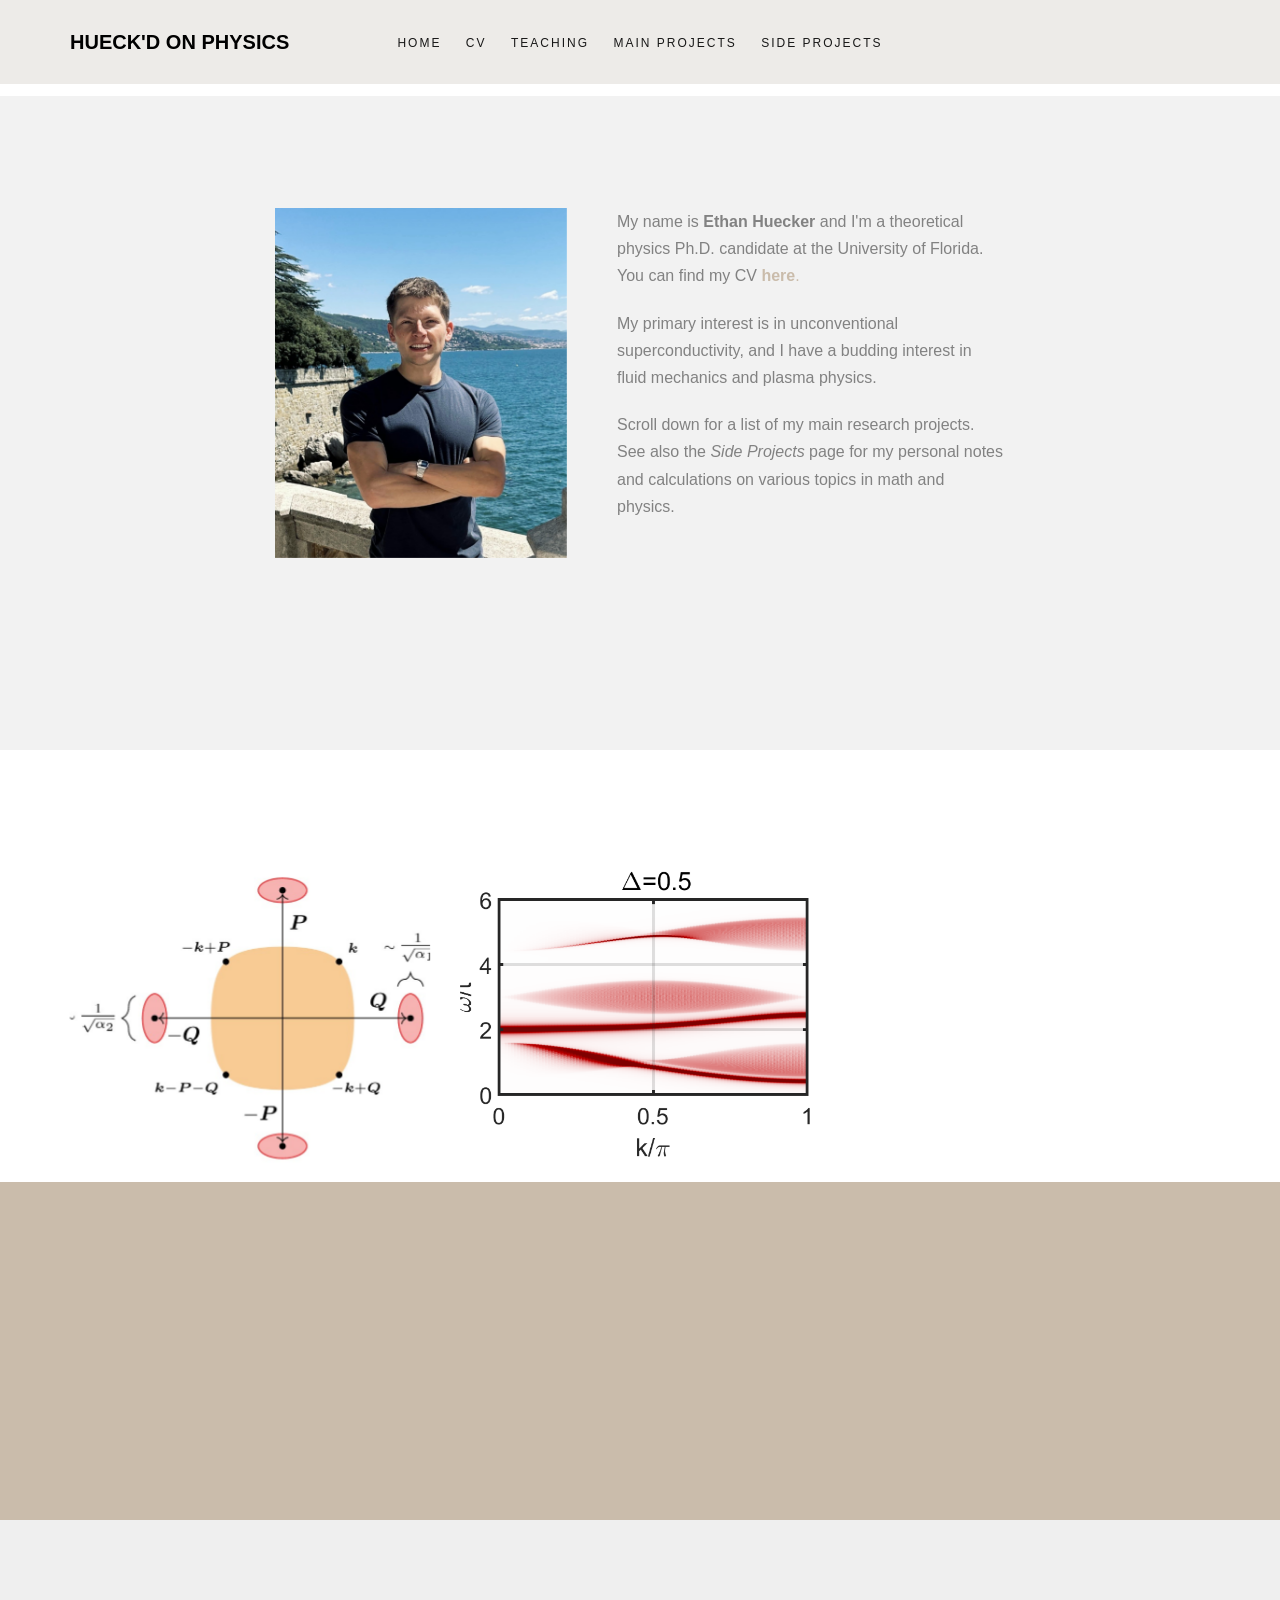
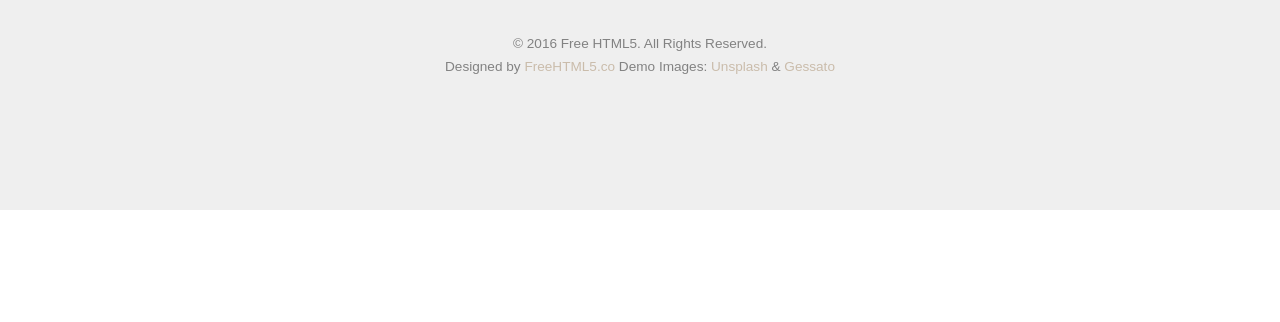
==== index.html @ cb15ee60 "Update index.html" ====
<!DOCTYPE HTML>
<html>
	<head>
	<meta charset="utf-8">
	<meta http-equiv="X-UA-Compatible" content="IE=edge">
	<title>Hueck'd On Physics</title>
	<meta name="viewport" content="width=device-width, initial-scale=1">
	<meta name="description" content="Free HTML5 Website Template by FreeHTML5.co" />
	<meta name="keywords" content="none" />
	<meta name="author" content="not" />

	<!-- 
	//////////////////////////////////////////////////////

	FREE HTML5 TEMPLATE 
	DESIGNED & DEVELOPED by FreeHTML5.co
		
	Website: 		http://freehtml5.co/
	Email: 			info@freehtml5.co
	Twitter: 		http://twitter.com/fh5co
	Facebook: 		https://www.facebook.com/fh5co

	//////////////////////////////////////////////////////
	 -->

  	<!-- Facebook and Twitter integration -->
	<meta property="og:title" content=""/>
	<meta property="og:image" content=""/>
	<meta property="og:url" content=""/>
	<meta property="og:site_name" content=""/>
	<meta property="og:description" content=""/>
	<meta name="twitter:title" content="" />
	<meta name="twitter:image" content="" />
	<meta name="twitter:url" content="" />
	<meta name="twitter:card" content="" />

	<!-- <link href="https://fonts.googleapis.com/css?family=Montserrat:400,700" rel="stylesheet"> -->
	
	<!-- Animate.css -->
	<link rel="stylesheet" href="css/animate.css">
	<!-- Icomoon Icon Fonts-->
	<link rel="stylesheet" href="css/icomoon.css">
	<!-- Bootstrap  -->
	<link rel="stylesheet" href="css/bootstrap.css">
	<!-- Theme style  -->
	<link rel="stylesheet" href="css/style.css">

	<!-- Modernizr JS -->
	<script src="js/modernizr-2.6.2.min.js"></script>
	<!-- FOR IE9 below -->
	<!--[if lt IE 9]>
	<script src="js/respond.min.js"></script>
	<![endif]-->

	</head>
	<body>
	<div class="fh5co-loader"></div>

	
	<div id="page">

	<nav class="fh5co-nav" role="navigation">
		<div class="container">
			<div class="fh5co-top-logo">
				<div id="fh5co-logo"><a href="index.html">Hueck'd On Physics</a></div>
			</div>
			<div class="fh5co-top-menu menu-1 text-center">

				<ul>
					<li><a href="index.html">Home</a></li>
					<li><a href="cv.html">CV</a></li>
					<li><a href="teaching.html">Teaching</a></li>
					<li class="has-dropdown">
						<a href="#">Main Projects</a>
						<ul class="dropdown">
							<li><a href="p2-vdwave4e.html">4e-SC from PDW</a></li>
							<li><a href="p1-spinfrac.html">Spin Fractionalization Kondo</a></li>
						</ul>
					</li>
					<li class="has-dropdown">
						<a href="#">Side Projects</a>
						<ul class="dropdown">
							<li><a href="physicsnotes.html">Physics</a></li>
							<li><a href="mathnotes.html">Math</a></li>
						</ul>
					</li>
				</ul>

			</div>
		</div>
	</nav>




	<div id="fh5co-author" class="fh5co-bg-section">
		<div class="container">
				<div class="col-md-8 col-md-offset-2">
					<div class="author">
						<div class="author-inner animate-box" style="background-image: url(images/image.jpg);">
						</div>
						<div class="desc animate-box">
							<!--<span></span> -->
							<!--<h3>Ethan Huecker</h3> -->
							<p>My name is <b>Ethan Huecker</b> and I'm a theoretical physics Ph.D. candidate at the University of Florida. You can find my CV <a href="cv.html"><b>here</b>.</a></p>
							<p>My primary interest is in unconventional superconductivity, and I have a budding interest in fluid mechanics and plasma physics. </p>
							<!--<p><a href="cv.html" class="btn btn-primary btn-outline">CV</a></p>-->
							<p>Scroll down for a list of my main research projects. See also the <i>Side Projects</i> page for my personal notes and calculations on various topics in math and physics.</p>

						</div>

					</div>
				</div>
		</div>
	</div>








	<div id="fh5co-work">
		<div class="container">


			<div class="row">
				<div class="col-md-4 text-center animate-box">
					<a class="work" href="p2-vdwave4e.html">
						<div class="work-grid" style="background-image:url(images/vkspace.jpg);">
							<div class="inner">
								<div class="desc">
								<h3>Vestigial d-wave charge-4e Superconductivity from Bidirectional Pair Density Waves</h3>
								<h6>Phys. Rev. B, 113, 045121 (2026)</h6>
							</div>
							</div>
						</div>
					</a>
				</div>


			<div class="row">
				<div class="col-md-4 text-center animate-box">
					<a class="work" href="p1-spinfrac.html">
						<div class="work-grid" style="background-image:url(images/del0.5.png);">
							<div class="inner">
								<div class="desc">
								<h3>Spin fractionalization in a Kondo‑lattice superconductor heterostructure</h3>
								<h6>Phys. Rev. B, 108, 195120 (2023)</h6>
							</div>
							</div>
						</div>
					</a>
				</div>


	


			</div>
		</div>
	</div>
	

	<div id="fh5co-started">
		<div class="container">
			<div class="row animate-box">
				<div class="col-md-8 col-md-offset-2 text-center fh5co-heading">
				<p><i>"This cave is not a natural formation. Someone built it, so it must lead somewhere."</i></p>
<p> Cortana, 2552</p>
				</div>
			</div>
		</div>
	</div>

	<footer id="fh5co-footer" role="contentinfo">
		<div class="container">
			<div class="row copyright">
				<div class="col-md-12 text-center">
					<p>
						<small class="block">&copy; 2016 Free HTML5. All Rights Reserved.</small> 
						<small class="block">Designed by <a href="http://freehtml5.co/" target="_blank">FreeHTML5.co</a> Demo Images: <a href="http://unsplash.co/" target="_blank">Unsplash</a> &amp; <a href="http://blog.gessato.com/" target="_blank">Gessato</a></small>
					</p>
					
					
				</div>
			</div>

		</div>
	</footer>
	</div>

	<div class="gototop js-top">
		<a href="#" class="js-gotop"><i class="icon-arrow-up"></i></a>
	</div>
	
	<!-- jQuery -->
	<script src="js/jquery.min.js"></script>
	<!-- jQuery Easing -->
	<script src="js/jquery.easing.1.3.js"></script>
	<!-- Bootstrap -->
	<script src="js/bootstrap.min.js"></script>
	<!-- Waypoints -->
	<script src="js/jquery.waypoints.min.js"></script>
	<!-- Main -->
	<script src="js/main.js"></script>

	</body>
</html>
---- css/icomoon.css ----
@font-face {
  font-family: 'icomoon';
  src:  url('../fonts/icomoon/icomoon.eot?6iuir');
  src:  url('../fonts/icomoon/icomoon.eot?6iuir#iefix') format('embedded-opentype'),
    url('../fonts/icomoon/icomoon.ttf?6iuir') format('truetype'),
    url('../fonts/icomoon/icomoon.woff?6iuir') format('woff'),
    url('../fonts/icomoon/icomoon.svg?6iuir#icomoon') format('svg');
  font-weight: normal;
  font-style: normal;
}

[class^="icon-"], [class*=" icon-"] {
  /* use !important to prevent issues with browser extensions that change fonts */
  font-family: 'icomoon' !important;
  speak: none;
  font-style: normal;
  font-weight: normal;
  font-variant: normal;
  text-transform: none;
  line-height: 1;

  /* Better Font Rendering =========== */
  -webkit-font-smoothing: antialiased;
  -moz-osx-font-smoothing: grayscale;
}

.icon-eye:before {
  content: "\e000";
}
.icon-paper-clip:before {
  content: "\e001";
}
.icon-mail:before {
  content: "\e002";
}
.icon-toggle:before {
  content: "\e003";
}
.icon-layout:before {
  content: "\e004";
}
.icon-link:before {
  content: "\e005";
}
.icon-bell:before {
  content: "\e006";
}
.icon-lock:before {
  content: "\e007";
}
.icon-unlock:before {
  content: "\e008";
}
.icon-ribbon:before {
  content: "\e009";
}
.icon-image:before {
  content: "\e010";
}
.icon-signal:before {
  content: "\e011";
}
.icon-target:before {
  content: "\e012";
}
.icon-clipboard:before {
  content: "\e013";
}
.icon-clock:before {
  content: "\e014";
}
.icon-watch:before {
  content: "\e015";
}
.icon-air-play:before {
  content: "\e016";
}
.icon-camera:before {
  content: "\e017";
}
.icon-video:before {
  content: "\e018";
}
.icon-disc:before {
  content: "\e019";
}
.icon-printer:before {
  content: "\e020";
}
.icon-monitor:before {
  content: "\e021";
}
.icon-server:before {
  content: "\e022";
}
.icon-cog:before {
  content: "\e023";
}
.icon-heart:before {
  content: "\e024";
}
.icon-paragraph:before {
  content: "\e025";
}
.icon-align-justify:before {
  content: "\e026";
}
.icon-align-left:before {
  content: "\e027";
}
.icon-align-center:before {
  content: "\e028";
}
.icon-align-right:before {
  content: "\e029";
}
.icon-book:before {
  content: "\e030";
}
.icon-layers:before {
  content: "\e031";
}
.icon-stack:before {
  content: "\e032";
}
.icon-stack-2:before {
  content: "\e033";
}
.icon-paper:before {
  content: "\e034";
}
.icon-paper-stack:before {
  content: "\e035";
}
.icon-search:before {
  content: "\e036";
}
.icon-zoom-in:before {
  content: "\e037";
}
.icon-zoom-out:before {
  content: "\e038";
}
.icon-reply:before {
  content: "\e039";
}
.icon-circle-plus:before {
  content: "\e040";
}
.icon-circle-minus:before {
  content: "\e041";
}
.icon-circle-check:before {
  content: "\e042";
}
.icon-circle-cross:before {
  content: "\e043";
}
.icon-square-plus:before {
  content: "\e044";
}
.icon-square-minus:before {
  content: "\e045";
}
.icon-square-check:before {
  content: "\e046";
}
.icon-square-cross:before {
  content: "\e047";
}
.icon-microphone:before {
  content: "\e048";
}
.icon-record:before {
  content: "\e049";
}
.icon-skip-back:before {
  content: "\e050";
}
.icon-rewind:before {
  content: "\e051";
}
.icon-play:before {
  content: "\e052";
}
.icon-pause:before {
  content: "\e053";
}
.icon-stop:before {
  content: "\e054";
}
.icon-fast-forward:before {
  content: "\e055";
}
.icon-skip-forward:before {
  content: "\e056";
}
.icon-shuffle:before {
  content: "\e057";
}
.icon-repeat:before {
  content: "\e058";
}
.icon-folder:before {
  content: "\e059";
}
.icon-umbrella:before {
  content: "\e060";
}
.icon-moon:before {
  content: "\e061";
}
.icon-thermometer:before {
  content: "\e062";
}
.icon-drop:before {
  content: "\e063";
}
.icon-sun:before {
  content: "\e064";
}
.icon-cloud:before {
  content: "\e065";
}
.icon-cloud-upload:before {
  content: "\e066";
}
.icon-cloud-download:before {
  content: "\e067";
}
.icon-upload:before {
  content: "\e068";
}
.icon-download:before {
  content: "\e069";
}
.icon-location:before {
  content: "\e070";
}
.icon-location-2:before {
  content: "\e071";
}
.icon-map:before {
  content: "\e072";
}
.icon-battery:before {
  content: "\e073";
}
.icon-head:before {
  content: "\e074";
}
.icon-briefcase:before {
  content: "\e075";
}
.icon-speech-bubble:before {
  content: "\e076";
}
.icon-anchor:before {
  content: "\e077";
}
.icon-globe:before {
  content: "\e078";
}
.icon-box:before {
  content: "\e079";
}
.icon-reload:before {
  content: "\e080";
}
.icon-share:before {
  content: "\e081";
}
.icon-marquee:before {
  content: "\e082";
}
.icon-marquee-plus:before {
  content: "\e083";
}
.icon-marquee-minus:before {
  content: "\e084";
}
.icon-tag:before {
  content: "\e085";
}
.icon-power:before {
  content: "\e086";
}
.icon-command:before {
  content: "\e087";
}
.icon-alt:before {
  content: "\e088";
}
.icon-esc:before {
  content: "\e089";
}
.icon-bar-graph:before {
  content: "\e090";
}
.icon-bar-graph-2:before {
  content: "\e091";
}
.icon-pie-graph:before {
  content: "\e092";
}
.icon-star:before {
  content: "\e093";
}
.icon-arrow-left:before {
  content: "\e094";
}
.icon-arrow-right:before {
  content: "\e095";
}
.icon-arrow-up:before {
  content: "\e096";
}
.icon-arrow-down:before {
  content: "\e097";
}
.icon-volume:before {
  content: "\e098";
}
.icon-mute:before {
  content: "\e099";
}
.icon-content-right:before {
  content: "\e100";
}
.icon-content-left:before {
  content: "\e101";
}
.icon-grid:before {
  content: "\e102";
}
.icon-grid-2:before {
  content: "\e103";
}
.icon-columns:before {
  content: "\e104";
}
.icon-loader:before {
  content: "\e105";
}
.icon-bag:before {
  content: "\e106";
}
.icon-ban:before {
  content: "\e107";
}
.icon-flag:before {
  content: "\e108";
}
.icon-trash:before {
  content: "\e109";
}
.icon-expand:before {
  content: "\e110";
}
.icon-contract:before {
  content: "\e111";
}
.icon-maximize:before {
  content: "\e112";
}
.icon-minimize:before {
  content: "\e113";
}
.icon-plus:before {
  content: "\e114";
}
.icon-minus:before {
  content: "\e115";
}
.icon-check:before {
  content: "\e116";
}
.icon-cross:before {
  content: "\e117";
}
.icon-move:before {
  content: "\e118";
}
.icon-delete:before {
  content: "\e119";
}
.icon-menu:before {
  content: "\e120";
}
.icon-archive:before {
  content: "\e121";
}
.icon-inbox:before {
  content: "\e122";
}
.icon-outbox:before {
  content: "\e123";
}
.icon-file:before {
  content: "\e124";
}
.icon-file-add:before {
  content: "\e125";
}
.icon-file-subtract:before {
  content: "\e126";
}
.icon-help:before {
  content: "\e127";
}
.icon-open:before {
  content: "\e128";
}
.icon-ellipsis:before {
  content: "\e129";
}
.icon-add-to-list:before {
  content: "\e900";
}
.icon-classic-computer:before {
  content: "\e901";
}
.icon-controller-fast-backward:before {
  content: "\e902";
}
.icon-creative-commons-attribution:before {
  content: "\e903";
}
.icon-creative-commons-noderivs:before {
  content: "\e904";
}
.icon-creative-commons-noncommercial-eu:before {
  content: "\e905";
}
.icon-creative-commons-noncommercial-us:before {
  content: "\e906";
}
.icon-creative-commons-public-domain:before {
  content: "\e907";
}
.icon-creative-commons-remix:before {
  content: "\e908";
}
.icon-creative-commons-share:before {
  content: "\e909";
}
.icon-creative-commons-sharealike:before {
  content: "\e90a";
}
.icon-creative-commons:before {
  content: "\e90b";
}
.icon-document-landscape:before {
  content: "\e90c";
}
.icon-remove-user:before {
  content: "\e90d";
}
.icon-warning:before {
  content: "\e90e";
}
.icon-arrow-bold-down:before {
  content: "\e90f";
}
.icon-arrow-bold-left:before {
  content: "\e910";
}
.icon-arrow-bold-right:before {
  content: "\e911";
}
.icon-arrow-bold-up:before {
  content: "\e912";
}
.icon-arrow-down2:before {
  content: "\e913";
}
.icon-arrow-left2:before {
  content: "\e914";
}
.icon-arrow-long-down:before {
  content: "\e915";
}
.icon-arrow-long-left:before {
  content: "\e916";
}
.icon-arrow-long-right:before {
  content: "\e917";
}
.icon-arrow-long-up:before {
  content: "\e918";
}
.icon-arrow-right2:before {
  content: "\e919";
}
.icon-arrow-up2:before {
  content: "\e91a";
}
.icon-arrow-with-circle-down:before {
  content: "\e91b";
}
.icon-arrow-with-circle-left:before {
  content: "\e91c";
}
.icon-arrow-with-circle-right:before {
  content: "\e91d";
}
.icon-arrow-with-circle-up:before {
  content: "\e91e";
}
.icon-bookmark:before {
  content: "\e91f";
}
.icon-bookmarks:before {
  content: "\e920";
}
.icon-chevron-down:before {
  content: "\e921";
}
.icon-chevron-left:before {
  content: "\e922";
}
.icon-chevron-right:before {
  content: "\e923";
}
.icon-chevron-small-down:before {
  content: "\e924";
}
.icon-chevron-small-left:before {
  content: "\e925";
}
.icon-chevron-small-right:before {
  content: "\e926";
}
.icon-chevron-small-up:before {
  content: "\e927";
}
.icon-chevron-thin-down:before {
  content: "\e928";
}
.icon-chevron-thin-left:before {
  content: "\e929";
}
.icon-chevron-thin-right:before {
  content: "\e92a";
}
.icon-chevron-thin-up:before {
  content: "\e92b";
}
.icon-chevron-up:before {
  content: "\e92c";
}
.icon-chevron-with-circle-down:before {
  content: "\e92d";
}
.icon-chevron-with-circle-left:before {
  content: "\e92e";
}
.icon-chevron-with-circle-right:before {
  content: "\e92f";
}
.icon-chevron-with-circle-up:before {
  content: "\e930";
}
.icon-cloud2:before {
  content: "\e931";
}
.icon-controller-fast-forward:before {
  content: "\e932";
}
.icon-controller-jump-to-start:before {
  content: "\e933";
}
.icon-controller-next:before {
  content: "\e934";
}
.icon-controller-paus:before {
  content: "\e935";
}
.icon-controller-play:before {
  content: "\e936";
}
.icon-controller-record:before {
  content: "\e937";
}
.icon-controller-stop:before {
  content: "\e938";
}
.icon-controller-volume:before {
  content: "\e939";
}
.icon-dot-single:before {
  content: "\e93a";
}
.icon-dots-three-horizontal:before {
  content: "\e93b";
}
.icon-dots-three-vertical:before {
  content: "\e93c";
}
.icon-dots-two-horizontal:before {
  content: "\e93d";
}
.icon-dots-two-vertical:before {
  content: "\e93e";
}
.icon-download2:before {
  content: "\e93f";
}
.icon-emoji-flirt:before {
  content: "\e940";
}
.icon-flow-branch:before {
  content: "\e941";
}
.icon-flow-cascade:before {
  content: "\e942";
}
.icon-flow-line:before {
  content: "\e943";
}
.icon-flow-parallel:before {
  content: "\e944";
}
.icon-flow-tree:before {
  content: "\e945";
}
.icon-install:before {
  content: "\e946";
}
.icon-layers2:before {
  content: "\e947";
}
.icon-open-book:before {
  content: "\e948";
}
.icon-resize-100:before {
  content: "\e949";
}
.icon-resize-full-screen:before {
  content: "\e94a";
}
.icon-save:before {
  content: "\e94b";
}
.icon-select-arrows:before {
  content: "\e94c";
}
.icon-sound-mute:before {
  content: "\e94d";
}
.icon-sound:before {
  content: "\e94e";
}
.icon-trash2:before {
  content: "\e94f";
}
.icon-triangle-down:before {
  content: "\e950";
}
.icon-triangle-left:before {
  content: "\e951";
}
.icon-triangle-right:before {
  content: "\e952";
}
.icon-triangle-up:before {
  content: "\e953";
}
.icon-uninstall:before {
  content: "\e954";
}
.icon-upload-to-cloud:before {
  content: "\e955";
}
.icon-upload2:before {
  content: "\e956";
}
.icon-add-user:before {
  content: "\e957";
}
.icon-address:before {
  content: "\e958";
}
.icon-adjust:before {
  content: "\e959";
}
.icon-air:before {
  content: "\e95a";
}
.icon-aircraft-landing:before {
  content: "\e95b";
}
.icon-aircraft-take-off:before {
  content: "\e95c";
}
.icon-aircraft:before {
  content: "\e95d";
}
.icon-align-bottom:before {
  content: "\e95e";
}
.icon-align-horizontal-middle:before {
  content: "\e95f";
}
.icon-align-left2:before {
  content: "\e960";
}
.icon-align-right2:before {
  content: "\e961";
}
.icon-align-top:before {
  content: "\e962";
}
.icon-align-vertical-middle:before {
  content: "\e963";
}
.icon-archive2:before {
  content: "\e964";
}
.icon-area-graph:before {
  content: "\e965";
}
.icon-attachment:before {
  content: "\e966";
}
.icon-awareness-ribbon:before {
  content: "\e967";
}
.icon-back-in-time:before {
  content: "\e968";
}
.icon-back:before {
  content: "\e969";
}
.icon-bar-graph2:before {
  content: "\e96a";
}
.icon-battery2:before {
  content: "\e96b";
}
.icon-beamed-note:before {
  content: "\e96c";
}
.icon-bell2:before {
  content: "\e96d";
}
.icon-blackboard:before {
  content: "\e96e";
}
.icon-block:before {
  content: "\e96f";
}
.icon-book2:before {
  content: "\e970";
}
.icon-bowl:before {
  content: "\e971";
}
.icon-box2:before {
  content: "\e972";
}
.icon-briefcase2:before {
  content: "\e973";
}
.icon-browser:before {
  content: "\e974";
}
.icon-brush:before {
  content: "\e975";
}
.icon-bucket:before {
  content: "\e976";
}
.icon-cake:before {
  content: "\e977";
}
.icon-calculator:before {
  content: "\e978";
}
.icon-calendar:before {
  content: "\e979";
}
.icon-camera2:before {
  content: "\e97a";
}
.icon-ccw:before {
  content: "\e97b";
}
.icon-chat:before {
  content: "\e97c";
}
.icon-check2:before {
  content: "\e97d";
}
.icon-circle-with-cross:before {
  content: "\e97e";
}
.icon-circle-with-minus:before {
  content: "\e97f";
}
.icon-circle-with-plus:before {
  content: "\e980";
}
.icon-circle:before {
  content: "\e981";
}
.icon-circular-graph:before {
  content: "\e982";
}
.icon-clapperboard:before {
  content: "\e983";
}
.icon-clipboard2:before {
  content: "\e984";
}
.icon-clock2:before {
  content: "\e985";
}
.icon-code:before {
  content: "\e986";
}
.icon-cog2:before {
  content: "\e987";
}
.icon-colours:before {
  content: "\e988";
}
.icon-compass:before {
  content: "\e989";
}
.icon-copy:before {
  content: "\e98a";
}
.icon-credit-card:before {
  content: "\e98b";
}
.icon-credit:before {
  content: "\e98c";
}
.icon-cross2:before {
  content: "\e98d";
}
.icon-cup:before {
  content: "\e98e";
}
.icon-cw:before {
  content: "\e98f";
}
.icon-cycle:before {
  content: "\e990";
}
.icon-database:before {
  content: "\e991";
}
.icon-dial-pad:before {
  content: "\e992";
}
.icon-direction:before {
  content: "\e993";
}
.icon-document:before {
  content: "\e994";
}
.icon-documents:before {
  content: "\e995";
}
.icon-drink:before {
  content: "\e996";
}
.icon-drive:before {
  content: "\e997";
}
.icon-drop2:before {
  content: "\e998";
}
.icon-edit:before {
  content: "\e999";
}
.icon-email:before {
  content: "\e99a";
}
.icon-emoji-happy:before {
  content: "\e99b";
}
.icon-emoji-neutral:before {
  content: "\e99c";
}
.icon-emoji-sad:before {
  content: "\e99d";
}
.icon-erase:before {
  content: "\e99e";
}
.icon-eraser:before {
  content: "\e99f";
}
.icon-export:before {
  content: "\e9a0";
}
.icon-eye2:before {
  content: "\e9a1";
}
.icon-feather:before {
  content: "\e9a2";
}
.icon-flag2:before {
  content: "\e9a3";
}
.icon-flash:before {
  content: "\e9a4";
}
.icon-flashlight:before {
  content: "\e9a5";
}
.icon-flat-brush:before {
  content: "\e9a6";
}
.icon-folder-images:before {
  content: "\e9a7";
}
.icon-folder-music:before {
  content: "\e9a8";
}
.icon-folder-video:before {
  content: "\e9a9";
}
.icon-folder2:before {
  content: "\e9aa";
}
.icon-forward:before {
  content: "\e9ab";
}
.icon-funnel:before {
  content: "\e9ac";
}
.icon-game-controller:before {
  content: "\e9ad";
}
.icon-gauge:before {
  content: "\e9ae";
}
.icon-globe2:before {
  content: "\e9af";
}
.icon-graduation-cap:before {
  content: "\e9b0";
}
.icon-grid2:before {
  content: "\e9b1";
}
.icon-hair-cross:before {
  content: "\e9b2";
}
.icon-hand:before {
  content: "\e9b3";
}
.icon-heart-outlined:before {
  content: "\e9b4";
}
.icon-heart2:before {
  content: "\e9b5";
}
.icon-help-with-circle:before {
  content: "\e9b6";
}
.icon-help2:before {
  content: "\e9b7";
}
.icon-home:before {
  content: "\e9b8";
}
.icon-hour-glass:before {
  content: "\e9b9";
}
.icon-image-inverted:before {
  content: "\e9ba";
}
.icon-image2:before {
  content: "\e9bb";
}
.icon-images:before {
  content: "\e9bc";
}
.icon-inbox2:before {
  content: "\e9bd";
}
.icon-infinity:before {
  content: "\e9be";
}
.icon-info-with-circle:before {
  content: "\e9bf";
}
.icon-info:before {
  content: "\e9c0";
}
.icon-key:before {
  content: "\e9c1";
}
.icon-keyboard:before {
  content: "\e9c2";
}
.icon-lab-flask:before {
  content: "\e9c3";
}
.icon-landline:before {
  content: "\e9c4";
}
.icon-language:before {
  content: "\e9c5";
}
.icon-laptop:before {
  content: "\e9c6";
}
.icon-leaf:before {
  content: "\e9c7";
}
.icon-level-down:before {
  content: "\e9c8";
}
.icon-level-up:before {
  content: "\e9c9";
}
.icon-lifebuoy:before {
  content: "\e9ca";
}
.icon-light-bulb:before {
  content: "\e9cb";
}
.icon-light-down:before {
  content: "\e9cc";
}
.icon-light-up:before {
  content: "\e9cd";
}
.icon-line-graph:before {
  content: "\e9ce";
}
.icon-link2:before {
  content: "\e9cf";
}
.icon-list:before {
  content: "\e9d0";
}
.icon-location-pin:before {
  content: "\e9d1";
}
.icon-location2:before {
  content: "\e9d2";
}
.icon-lock-open:before {
  content: "\e9d3";
}
.icon-lock2:before {
  content: "\e9d4";
}
.icon-log-out:before {
  content: "\e9d5";
}
.icon-login:before {
  content: "\e9d6";
}
.icon-loop:before {
  content: "\e9d7";
}
.icon-magnet:before {
  content: "\e9d8";
}
.icon-magnifying-glass:before {
  content: "\e9d9";
}
.icon-mail2:before {
  content: "\e9da";
}
.icon-man:before {
  content: "\e9db";
}
.icon-map2:before {
  content: "\e9dc";
}
.icon-mask:before {
  content: "\e9dd";
}
.icon-medal:before {
  content: "\e9de";
}
.icon-megaphone:before {
  content: "\e9df";
}
.icon-menu2:before {
  content: "\e9e0";
}
.icon-message:before {
  content: "\e9e1";
}
.icon-mic:before {
  content: "\e9e2";
}
.icon-minus2:before {
  content: "\e9e3";
}
.icon-mobile:before {
  content: "\e9e4";
}
.icon-modern-mic:before {
  content: "\e9e5";
}
.icon-moon2:before {
  content: "\e9e6";
}
.icon-mouse:before {
  content: "\e9e7";
}
.icon-music:before {
  content: "\e9e8";
}
.icon-network:before {
  content: "\e9e9";
}
.icon-new-message:before {
  content: "\e9ea";
}
.icon-new:before {
  content: "\e9eb";
}
.icon-news:before {
  content: "\e9ec";
}
.icon-note:before {
  content: "\e9ed";
}
.icon-notification:before {
  content: "\e9ee";
}
.icon-old-mobile:before {
  content: "\e9ef";
}
.icon-old-phone:before {
  content: "\e9f0";
}
.icon-palette:before {
  content: "\e9f1";
}
.icon-paper-plane:before {
  content: "\e9f2";
}
.icon-pencil:before {
  content: "\e9f3";
}
.icon-phone:before {
  content: "\e9f4";
}
.icon-pie-chart:before {
  content: "\e9f5";
}
.icon-pin:before {
  content: "\e9f6";
}
.icon-plus2:before {
  content: "\e9f7";
}
.icon-popup:before {
  content: "\e9f8";
}
.icon-power-plug:before {
  content: "\e9f9";
}
.icon-price-ribbon:before {
  content: "\e9fa";
}
.icon-price-tag:before {
  content: "\e9fb";
}
.icon-print:before {
  content: "\e9fc";
}
.icon-progress-empty:before {
  content: "\e9fd";
}
.icon-progress-full:before {
  content: "\e9fe";
}
.icon-progress-one:before {
  content: "\e9ff";
}
.icon-progress-two:before {
  content: "\ea00";
}
.icon-publish:before {
  content: "\ea01";
}
.icon-quote:before {
  content: "\ea02";
}
.icon-radio:before {
  content: "\ea03";
}
.icon-reply-all:before {
  content: "\ea04";
}
.icon-reply2:before {
  content: "\ea05";
}
.icon-retweet:before {
  content: "\ea06";
}
.icon-rocket:before {
  content: "\ea07";
}
.icon-round-brush:before {
  content: "\ea08";
}
.icon-rss:before {
  content: "\ea09";
}
.icon-ruler:before {
  content: "\ea0a";
}
.icon-scissors:before {
  content: "\ea0b";
}
.icon-share-alternitive:before {
  content: "\ea0c";
}
.icon-share2:before {
  content: "\ea0d";
}
.icon-shareable:before {
  content: "\ea0e";
}
.icon-shield:before {
  content: "\ea0f";
}
.icon-shop:before {
  content: "\ea10";
}
.icon-shopping-bag:before {
  content: "\ea11";
}
.icon-shopping-basket:before {
  content: "\ea12";
}
.icon-shopping-cart:before {
  content: "\ea13";
}
.icon-shuffle2:before {
  content: "\ea14";
}
.icon-signal2:before {
  content: "\ea15";
}
.icon-sound-mix:before {
  content: "\ea16";
}
.icon-sports-club:before {
  content: "\ea17";
}
.icon-spreadsheet:before {
  content: "\ea18";
}
.icon-squared-cross:before {
  content: "\ea19";
}
.icon-squared-minus:before {
  content: "\ea1a";
}
.icon-squared-plus:before {
  content: "\ea1b";
}
.icon-star-outlined:before {
  content: "\ea1c";
}
.icon-star2:before {
  content: "\ea1d";
}
.icon-stopwatch:before {
  content: "\ea1e";
}
.icon-suitcase:before {
  content: "\ea1f";
}
.icon-swap:before {
  content: "\ea20";
}
.icon-sweden:before {
  content: "\ea21";
}
.icon-switch:before {
  content: "\ea22";
}
.icon-tablet:before {
  content: "\ea23";
}
.icon-tag2:before {
  content: "\ea24";
}
.icon-text-document-inverted:before {
  content: "\ea25";
}
.icon-text-document:before {
  content: "\ea26";
}
.icon-text:before {
  content: "\ea27";
}
.icon-thermometer2:before {
  content: "\ea28";
}
.icon-thumbs-down:before {
  content: "\ea29";
}
.icon-thumbs-up:before {
  content: "\ea2a";
}
.icon-thunder-cloud:before {
  content: "\ea2b";
}
.icon-ticket:before {
  content: "\ea2c";
}
.icon-time-slot:before {
  content: "\ea2d";
}
.icon-tools:before {
  content: "\ea2e";
}
.icon-traffic-cone:before {
  content: "\ea2f";
}
.icon-tree:before {
  content: "\ea30";
}
.icon-trophy:before {
  content: "\ea31";
}
.icon-tv:before {
  content: "\ea32";
}
.icon-typing:before {
  content: "\ea33";
}
.icon-unread:before {
  content: "\ea34";
}
.icon-untag:before {
  content: "\ea35";
}
.icon-user:before {
  content: "\ea36";
}
.icon-users:before {
  content: "\ea37";
}
.icon-v-card:before {
  content: "\ea38";
}
.icon-video2:before {
  content: "\ea39";
}
.icon-vinyl:before {
  content: "\ea3a";
}
.icon-voicemail:before {
  content: "\ea3b";
}
.icon-wallet:before {
  content: "\ea3c";
}
.icon-water:before {
  content: "\ea3d";
}
.icon-px-with-circle:before {
  content: "\ea3e";
}
.icon-px:before {
  content: "\ea3f";
}
.icon-basecamp:before {
  content: "\ea40";
}
.icon-behance:before {
  content: "\ea41";
}
.icon-creative-cloud:before {
  content: "\ea42";
}
.icon-dropbox:before {
  content: "\ea43";
}
.icon-evernote:before {
  content: "\ea44";
}
.icon-flattr:before {
  content: "\ea45";
}
.icon-foursquare:before {
  content: "\ea46";
}
.icon-google-drive:before {
  content: "\ea47";
}
.icon-google-hangouts:before {
  content: "\ea48";
}
.icon-grooveshark:before {
  content: "\ea49";
}
.icon-icloud:before {
  content: "\ea4a";
}
.icon-mixi:before {
  content: "\ea4b";
}
.icon-onedrive:before {
  content: "\ea4c";
}
.icon-paypal:before {
  content: "\ea4d";
}
.icon-picasa:before {
  content: "\ea4e";
}
.icon-qq:before {
  content: "\ea4f";
}
.icon-rdio-with-circle:before {
  content: "\ea50";
}
.icon-renren:before {
  content: "\ea51";
}
.icon-scribd:before {
  content: "\ea52";
}
.icon-sina-weibo:before {
  content: "\ea53";
}
.icon-skype-with-circle:before {
  content: "\ea54";
}
.icon-skype:before {
  content: "\ea55";
}
.icon-slideshare:before {
  content: "\ea56";
}
.icon-smashing:before {
  content: "\ea57";
}
.icon-soundcloud:before {
  content: "\ea58";
}
.icon-spotify-with-circle:before {
  content: "\ea59";
}
.icon-spotify:before {
  content: "\ea5a";
}
.icon-swarm:before {
  content: "\ea5b";
}
.icon-vine-with-circle:before {
  content: "\ea5c";
}
.icon-vine:before {
  content: "\ea5d";
}
.icon-vk-alternitive:before {
  content: "\ea5e";
}
.icon-vk-with-circle:before {
  content: "\ea5f";
}
.icon-vk:before {
  content: "\ea60";
}
.icon-xing-with-circle:before {
  content: "\ea61";
}
.icon-xing:before {
  content: "\ea62";
}
.icon-yelp:before {
  content: "\ea63";
}
.icon-dribbble-with-circle:before {
  content: "\ea64";
}
.icon-dribbble:before {
  content: "\ea65";
}
.icon-facebook-with-circle:before {
  content: "\ea66";
}
.icon-facebook:before {
  content: "\ea67";
}
.icon-flickr-with-circle:before {
  content: "\ea68";
}
.icon-flickr:before {
  content: "\ea69";
}
.icon-github-with-circle:before {
  content: "\ea6a";
}
.icon-github:before {
  content: "\ea6b";
}
.icon-google-with-circle:before {
  content: "\ea6c";
}
.icon-google:before {
  content: "\ea6d";
}
.icon-instagram-with-circle:before {
  content: "\ea6e";
}
.icon-instagram:before {
  content: "\ea6f";
}
.icon-lastfm-with-circle:before {
  content: "\ea70";
}
.icon-lastfm:before {
  content: "\ea71";
}
.icon-linkedin-with-circle:before {
  content: "\ea72";
}
.icon-linkedin:before {
  content: "\ea73";
}
.icon-pinterest-with-circle:before {
  content: "\ea74";
}
.icon-pinterest:before {
  content: "\ea75";
}
.icon-rdio:before {
  content: "\ea76";
}
.icon-stumbleupon-with-circle:before {
  content: "\ea77";
}
.icon-stumbleupon:before {
  content: "\ea78";
}
.icon-tumblr-with-circle:before {
  content: "\ea79";
}
.icon-tumblr:before {
  content: "\ea7a";
}
.icon-twitter-with-circle:before {
  content: "\ea7b";
}
.icon-twitter:before {
  content: "\ea7c";
}
.icon-vimeo-with-circle:before {
  content: "\ea7d";
}
.icon-vimeo:before {
  content: "\ea7e";
}
.icon-youtube-with-circle:before {
  content: "\ea7f";
}
.icon-youtube:before {
  content: "\ea80";
}
---- css/style.css ----
@font-face {
  font-family: 'icomoon';
  src: url("../fonts/icomoon/icomoon.eot?srf3rx");
  src: url("../fonts/icomoon/icomoon.eot?srf3rx#iefix") format("embedded-opentype"), url("../fonts/icomoon/icomoon.ttf?srf3rx") format("truetype"), url("../fonts/icomoon/icomoon.woff?srf3rx") format("woff"), url("../fonts/icomoon/icomoon.svg?srf3rx#icomoon") format("svg");
  font-weight: normal;
  font-style: normal;
}
/* =======================================================
*
* 	Template Style 
*
* ======================================================= */
body {
  font-family: "Montserrat", Arial, sans-serif;
  font-weight: 300;
  font-size: 16px;
  line-height: 1.7;
  color: #828282;
  background: #fff;
}

#page {
  position: relative;
  overflow-x: hidden;
  width: 100%;
  height: 100%;
  padding-top: 6em !important;
  -webkit-transition: 0.5s;
  -o-transition: 0.5s;
  transition: 0.5s;
}
.offcanvas #page {
  overflow: hidden;
  position: absolute;
}
.offcanvas #page:after {
  -webkit-transition: 2s;
  -o-transition: 2s;
  transition: 2s;
  position: absolute;
  top: 0;
  right: 0;
  bottom: 0;
  left: 0;
  z-index: 101;
  background: rgba(0, 0, 0, 0.7);
  content: "";
}

a {
  color: #cabcab;
  -webkit-transition: 0.5s;
  -o-transition: 0.5s;
  transition: 0.5s;
}
a:hover, a:active, a:focus {
  color: #cabcab;
  outline: none;
  text-decoration: none;
}

p {
  margin-bottom: 20px;
}

h1, h2, h3, h4, h5, h6, figure {
  color: #000;
  font-family: "Montserrat", Arial, sans-serif;
  font-weight: 400;
  margin: 0 0 20px 0;
}

::-webkit-selection {
  color: #fff;
  background: #cabcab;
}

::-moz-selection {
  color: #fff;
  background: #cabcab;
}

::selection {
  color: #fff;
  background: #cabcab;
}

.fh5co-nav {
  position: fixed;
  top: 0;
  left: 0;
  right: 0;
  padding: 25px 0;
  z-index: 1;
  background: #edebe8;
}
@media screen and (max-width: 768px) {
  .fh5co-nav {
    padding: 20px 0;
  }
}
.fh5co-nav .fh5co-top-logo,
.fh5co-nav .fh5co-top-menu,
.fh5co-nav .fh5co-top-social {
  float: left;
}
.fh5co-nav .fh5co-top-logo {
  width: 20%;
}
.fh5co-nav .fh5co-top-menu {
  width: 60%;
}
.fh5co-nav .fh5co-top-social {
  width: 20%;
}
.fh5co-nav #fh5co-logo {
  font-size: 20px;
  margin: 0;
  padding: 0;
  text-transform: uppercase;
  font-weight: bold;
  font-family: "Montserrat", Arial, sans-serif;
}
.fh5co-nav .fh5co-social {
  margin: 3px 0 0 0;
  padding: 0;
}
.fh5co-nav .fh5co-social li {
  padding: 0;
  margin: 0;
}
.fh5co-nav .fh5co-social li a {
  font-size: 20px;
  color: rgba(0, 0, 0, 0.4);
}
.fh5co-nav a {
  padding: 5px 0;
  color: #000;
}
@media screen and (max-width: 768px) {
  .fh5co-nav .menu-1, .fh5co-nav .menu-2 {
    display: none;
  }
}
.fh5co-nav .menu-2 li.search {
  float: left;
  width: 83%;
  -webkit-transition: 0.3s;
  -o-transition: 0.3s;
  transition: 0.3s;
  padding: 0;
  margin: -5px 0 0 0;
}
.fh5co-nav .menu-2 li input[type=text] {
  padding: 6px 10px;
  width: 40%;
  border: none;
  float: right;
  font-size: 13px;
  margin-top: 4px;
  background: transparent;
  -webkit-transition: 0.3s;
  -o-transition: 0.3s;
  transition: 0.3s;
}
.fh5co-nav .menu-2 li input[type=text]:focus {
  width: 100%;
  outline: none;
  border-bottom: 1px solid rgba(0, 0, 0, 0.1);
}
.fh5co-nav .menu-2 li button {
  margin-top: 4px;
  padding: 5px;
  background: transparent;
  border: none;
}
.fh5co-nav .menu-2 li button i {
  color: rgba(0, 0, 0, 0.5);
}
.fh5co-nav .menu-2 li button:hover, .fh5co-nav .menu-2 li button:focus {
  background: transparent !important;
}
.fh5co-nav .menu-2 li button:hover i, .fh5co-nav .menu-2 li button:focus i {
  color: black;
}
.fh5co-nav ul {
  padding: 0;
  margin: 3px 0 0 0;
}
.fh5co-nav ul li {
  padding: 0;
  margin: 0;
  list-style: none;
  display: inline-block;
  font-family: "Montserrat", Arial, sans-serif;
}
.fh5co-nav ul li a {
  text-transform: uppercase;
  letter-spacing: 2px;
  font-size: 12px;
  padding: 30px 10px;
  color: rgba(0, 0, 0, 0.9);
  -webkit-transition: 0.5s;
  -o-transition: 0.5s;
  transition: 0.5s;
}
.fh5co-nav ul li a:hover, .fh5co-nav ul li a:focus, .fh5co-nav ul li a:active {
  color: black;
}
.fh5co-nav ul li.has-dropdown {
  position: relative;
}
.fh5co-nav ul li.has-dropdown .dropdown {
  width: 150px;
  -webkit-box-shadow: 0px 5px 10px -2px rgba(0, 0, 0, 0.55);
  -moz-box-shadow: 0px 5px 10px -2px rgba(0, 0, 0, 0.55);
  box-shadow: 0px 5px 10px -2px rgba(0, 0, 0, 0.55);
  z-index: 1002;
  visibility: hidden;
  opacity: 0;
  position: absolute;
  top: 40px;
  left: 0;
  text-align: left;
  background: #000;
  padding: 20px;
  -webkit-border-radius: 4px;
  -moz-border-radius: 4px;
  -ms-border-radius: 4px;
  border-radius: 4px;
  -webkit-transition: 0s;
  -o-transition: 0s;
  transition: 0s;
}
.fh5co-nav ul li.has-dropdown .dropdown:before {
  bottom: 100%;
  left: 40px;
  border: solid transparent;
  content: " ";
  height: 0;
  width: 0;
  position: absolute;
  pointer-events: none;
  border-bottom-color: #000;
  border-width: 8px;
  margin-left: -8px;
}
.fh5co-nav ul li.has-dropdown .dropdown li {
  display: block;
  margin-bottom: 7px;
}
.fh5co-nav ul li.has-dropdown .dropdown li:last-child {
  margin-bottom: 0;
}
.fh5co-nav ul li.has-dropdown .dropdown li a {
  padding: 2px 0;
  display: block;
  color: #999999;
  line-height: 1.2;
  text-transform: none;
  letter-spacing: 0px;
  font-size: 15px;
}
.fh5co-nav ul li.has-dropdown .dropdown li a:hover {
  color: #fff;
}
.fh5co-nav ul li.has-dropdown:hover a, .fh5co-nav ul li.has-dropdown:focus a {
  color: #000;
}
.fh5co-nav ul li.active > a {
  color: #cabcab !important;
}
.fh5co-nav ul li .form-group {
  border: 1px solid red;
  width: 100%;
}

.about-content {
  margin-bottom: 7em;
}
.about-content img {
  border: 1px solid rgba(0, 0, 0, 0.05);
  padding: 10px;
}
.about-content .desc {
  margin-bottom: 3em;
}

.fh5co-staff {
  text-align: center;
  margin-bottom: 30px;
}
.fh5co-staff img {
  width: 170px;
  margin-bottom: 20px;
  -webkit-border-radius: 50%;
  -moz-border-radius: 50%;
  -ms-border-radius: 50%;
  border-radius: 50%;
}
.fh5co-staff h3 {
  font-size: 24px;
  margin-bottom: 5px;
}
.fh5co-staff p {
  margin-bottom: 30px;
}
.fh5co-staff .role {
  color: #bfbfbf;
  margin-bottom: 30px;
  font-weight: normal;
  display: block;
}

.fh5co-social-icons {
  margin: 0;
  padding: 0;
}
.fh5co-social-icons li {
  margin: 0;
  padding: 0;
  list-style: none;
  display: -moz-inline-stack;
  display: inline-block;
  zoom: 1;
  *display: inline;
}
.fh5co-social-icons li a {
  display: -moz-inline-stack;
  display: inline-block;
  zoom: 1;
  *display: inline;
  color: #cabcab;
  padding-left: 10px;
  padding-right: 10px;
}
.fh5co-social-icons li a i {
  font-size: 20px;
}

.fh5co-contact-info ul {
  padding: 0;
  margin: 0;
}
.fh5co-contact-info ul li {
  padding: 0 0 0 40px;
  margin: 0 0 30px 0;
  list-style: none;
  position: relative;
}
.fh5co-contact-info ul li:before {
  color: #cabcab;
  position: absolute;
  left: 0;
  top: .05em;
  font-family: 'icomoon';
  speak: none;
  font-style: normal;
  font-weight: normal;
  font-variant: normal;
  text-transform: none;
  line-height: 1;
  /* Better Font Rendering =========== */
  -webkit-font-smoothing: antialiased;
  -moz-osx-font-smoothing: grayscale;
}
.fh5co-contact-info ul li.address:before {
  font-size: 30px;
  content: "\e9d1";
}
.fh5co-contact-info ul li.phone:before {
  font-size: 23px;
  content: "\e9f4";
}
.fh5co-contact-info ul li.email:before {
  font-size: 23px;
  content: "\e9da";
}
.fh5co-contact-info ul li.url:before {
  font-size: 23px;
  content: "\e9af";
}

.fh5co-bg-section {
  background: rgba(0, 0, 0, 0.05);
}

#fh5co-started,
#fh5co-author,
#fh5co-work,
#fh5co-about,
#fh5co-contact,
#fh5co-footer {
  padding: 7em 0;
  clear: both;
}
@media screen and (max-width: 768px) {
  #fh5co-started,
  #fh5co-author,
  #fh5co-work,
  #fh5co-about,
  #fh5co-contact,
  #fh5co-footer {
    padding: 3em 0;
  }
}

.feature-center {
  float: left;
  width: 100%;
  margin-bottom: 40px;
}
.feature-center .desc {
  padding-left: 180px;
}
.feature-center .icon {
  width: 90px;
  height: 90px;
  background: #cabcab;
  display: table;
  text-align: center;
  margin-bottom: 30px;
  -webkit-border-radius: 50%;
  -moz-border-radius: 50%;
  -ms-border-radius: 50%;
  border-radius: 50%;
}
.feature-center .icon i {
  display: table-cell;
  vertical-align: middle;
  height: 90px;
  font-size: 40px;
  line-height: 40px;
  color: #fff;
}
.feature-center p, .feature-center h3 {
  margin-bottom: 30px;
}
.feature-center h3 {
  text-transform: uppercase;
  font-size: 15px;
  letter-spacing: 1px;
  font-weight: 600;
}
@media screen and (max-width: 768px) {
  .feature-center {
    margin-bottom: 50px;
    text-align: center;
  }
  .feature-center .icon {
    margin: 0 auto 30px auto;
  }
}

.work {
  margin-bottom: 40px;
}
.work .work-grid {
  background-size: cover;
  background-position: center center;
  background-repeat: no-repeat;
  position: relative;
  height: 300px;
  margin-bottom: 20px;
  -webkit-transition: 0.3s;
  -o-transition: 0.3s;
  transition: 0.3s;
}
.work .work-grid .inner {
  display: table;
  height: 300px;
  width: 100.1%;
  opacity: 0;
  background: rgba(237, 235, 232, 0.9);
  -webkit-transition: 0.3s;
  -o-transition: 0.3s;
  transition: 0.3s;
}
@media screen and (max-width: 768px) {
  .work .work-grid .inner {
    opacity: 1;
    background: rgba(237, 235, 232, 0.7);
  }
}
.work .work-grid .inner .desc {
  display: table-cell;
  vertical-align: middle;
  padding: 40px;
}
.work .work-grid .inner .desc h3 {
  font-size: 14px;
  letter-spacing: 1px;
  text-transform: uppercase;
  margin-bottom: 5px;
  font-weight: bold;
  line-height: 24px;
}
.work .work-grid .inner .desc h3 a {
  color: #000;
}
.work .work-grid .inner .desc .cat {
  font-size: 11px;
  letter-spacing: 2px;
  text-transform: uppercase;
}
@media screen and (max-width: 768px) {
  .work .work-grid .inner .desc .cat {
    color: #333333;
  }
}
.work:hover .inner, .work:focus .inner {
  opacity: 1;
}
.work:hover .desc h3 a, .work:focus .desc h3 a {
  color: #cabcab;
}

.top-line {
  padding-bottom: 7em;
}
.top-line .fh5co-heading {
  margin-bottom: 0 !important;
}

.categories {
  padding: 0;
  margin: 0;
}
.categories li {
  font-family: "Montserrat", Arial, sans-serif;
  list-style: none;
  margin-bottom: 5px;
}
.categories li.cat {
  color: #000;
  font-size: 20px;
  margin-bottom: 10px;
}
.categories li a:hover {
  color: #000;
}

.intro h2 {
  font-size: 49px;
  line-height: 55px;
  letter-spacing: 1px;
}
@media screen and (max-width: 768px) {
  .intro h2 {
    font-size: 30px;
    line-height: 45px;
  }
}
.intro h2 .fh5co-highlight {
  display: block;
  font-size: 16px;
}
.intro h2 .fh5co-highlight i {
  position: relative;
  top: 1px;
}

.fh5co-heading {
  margin-bottom: 5em;
}
.fh5co-heading.fh5co-heading-sm {
  margin-bottom: 2em;
}
.fh5co-heading h2 {
  font-size: 28px;
  margin-bottom: 20px;
  line-height: 1.5;
  font-weight: bold;
  text-transform: uppercase;
  letter-spacing: 1px;
  color: #000;
}
.fh5co-heading h3 {
  font-size: 18px;
}
.fh5co-heading p {
  font-size: 18px;
  line-height: 1.5;
  color: #828282;
}
.fh5co-heading span {
  display: block;
  margin-bottom: 10px;
  text-transform: uppercase;
  font-size: 12px;
  letter-spacing: 2px;
  font-family: "Montserrat", Arial, sans-serif;
}

.title {
  margin-bottom: 40px;
}
@media screen and (max-width: 768px) {
  .title {
    text-align: center;
  }
}

.author {
  width: 100%;
  float: left;
  margin-bottom: 5em;
}
.author .author-inner {
  background-size: cover;
  background-position: top center;
  background-repeat: no-repeat;
  position: relative;
  width: 40%;
  height: 350px;
  float: left;
}
@media screen and (max-width: 480px) {
  .author .author-inner {
    width: 100%;
    margin-bottom: 40px;
  }
}
.author .desc {
  width: 60%;
  float: left;
  padding-left: 50px;
}
@media screen and (max-width: 480px) {
  .author .desc {
    width: 100%;
    padding-left: 0;
  }
}
.author .desc span {
  font-size: 13px;
  text-transform: uppercase;
  display: block;
  margin-bottom: 20px;
  letter-spacing: 1px;
}
.author .desc .fh5co-social-icons li a {
  color: #cabcab;
  padding-left: 0;
  padding-right: 10px;
}

.skills h3 {
  font-size: 16px;
}
.skills .progress {
  border: none !important;
  box-shadow: none;
  -webkit-border-radius: 50px;
  -moz-border-radius: 50px;
  -ms-border-radius: 50px;
  border-radius: 50px;
}
.skills .progress-bar {
  box-shadow: none;
  -webkit-border-radius: 50px;
  -moz-border-radius: 50px;
  -ms-border-radius: 50px;
  border-radius: 50px;
  background: #cabcab !important;
}

#fh5co-started {
  background: #cabcab;
}
#fh5co-started .fh5co-heading {
  margin-bottom: 20px !important;
}
#fh5co-started .fh5co-heading h2 {
  color: #fff;
  color: #685641;
  margin-bottom: 20px !important;
}
#fh5co-started .fh5co-heading p {
  color: #685641;
}
#fh5co-started .btn {
  margin-top: 20px;
  border: 3px solid #8c7961;
  color: #8c7961;
  font-size: 20px;
  font-weight: 400;
  padding: 20px 0;
  padding-left: 70px;
  padding-right: 70px;
}
#fh5co-started .btn:hover {
  background: #8c7961 !important;
  border: 3px solid #8c7961 !important;
  color: #fff;
}

#fh5co-footer {
  background: #efefef;
}
#fh5co-footer .fh5co-footer-links {
  padding: 0;
  margin: 0;
}
#fh5co-footer .fh5co-footer-links li {
  padding: 0;
  margin: 0;
  list-style: none;
}
#fh5co-footer .fh5co-footer-links li a {
  color: #000;
  text-decoration: none;
}
#fh5co-footer .fh5co-footer-links li a:hover {
  text-decoration: underline;
}
#fh5co-footer .fh5co-widget {
  margin-bottom: 30px;
}
@media screen and (max-width: 768px) {
  #fh5co-footer .fh5co-widget {
    text-align: left;
  }
}
#fh5co-footer .fh5co-widget h3 {
  margin-bottom: 15px;
  font-weight: bold;
  font-size: 15px;
  letter-spacing: 2px;
  text-transform: uppercase;
}
#fh5co-footer .copyright .block {
  display: block;
}

#fh5co-offcanvas {
  position: absolute;
  z-index: 1901;
  width: 270px;
  background: black;
  top: 0;
  right: 0;
  top: 0;
  bottom: 0;
  padding: 45px 40px 40px 40px;
  overflow-y: auto;
  display: none;
  -moz-transform: translateX(270px);
  -webkit-transform: translateX(270px);
  -ms-transform: translateX(270px);
  -o-transform: translateX(270px);
  transform: translateX(270px);
  -webkit-transition: 0.5s;
  -o-transition: 0.5s;
  transition: 0.5s;
}
@media screen and (max-width: 768px) {
  #fh5co-offcanvas {
    display: block;
  }
}
.offcanvas #fh5co-offcanvas {
  -moz-transform: translateX(0px);
  -webkit-transform: translateX(0px);
  -ms-transform: translateX(0px);
  -o-transform: translateX(0px);
  transform: translateX(0px);
}
#fh5co-offcanvas a {
  color: rgba(255, 255, 255, 0.5);
}
#fh5co-offcanvas a:hover {
  color: rgba(255, 255, 255, 0.8);
}
#fh5co-offcanvas .fh5co-social {
  margin-top: 20px;
}
#fh5co-offcanvas .fh5co-social li {
  display: inline !important;
  margin-right: 10px;
}
#fh5co-offcanvas ul {
  padding: 0;
  margin: 0;
}
#fh5co-offcanvas ul li {
  padding: 0;
  margin: 0;
  list-style: none;
}
#fh5co-offcanvas ul li.search {
  float: left;
  width: 100%;
  -webkit-transition: 0.3s;
  -o-transition: 0.3s;
  transition: 0.3s;
  padding: 0;
  margin: 5px 0 0 0;
}
#fh5co-offcanvas ul li input[type=text] {
  padding: 6px 10px;
  width: 100%;
  border: 1px solid rgba(255, 255, 255, 0.1);
  float: right;
  font-size: 13px;
  margin-top: 4px;
  background: transparent;
  -webkit-transition: 0.3s;
  -o-transition: 0.3s;
  transition: 0.3s;
}
#fh5co-offcanvas ul li input[type=text]:focus {
  width: 100%;
  outline: none;
}
#fh5co-offcanvas ul li button {
  margin-top: 4px;
  padding: 6px;
  background: rgba(255, 255, 255, 0.1);
  border: 1px solid rgba(255, 255, 255, 0.1);
  margin-left: 1px;
}
#fh5co-offcanvas ul li button i {
  color: rgba(255, 255, 255, 0.5);
}
#fh5co-offcanvas ul li button:hover, #fh5co-offcanvas ul li button:focus {
  background: transparent !important;
}
#fh5co-offcanvas ul li button:hover i, #fh5co-offcanvas ul li button:focus i {
  color: white;
}
#fh5co-offcanvas ul li.shopping-cart {
  float: left;
}
#fh5co-offcanvas ul li a.cart {
  display: block;
  margin-top: 30px;
  color: rgba(255, 255, 255, 0.5);
}
#fh5co-offcanvas ul li a.cart span {
  position: relative;
}
#fh5co-offcanvas ul li a.cart span small {
  position: absolute;
  top: -20px;
  right: -15px;
  padding: 10px 6px;
  line-height: 0;
  font-size: 11px;
  background: #cabcab;
  color: white;
  -webkit-border-radius: 50%;
  -moz-border-radius: 50%;
  -ms-border-radius: 50%;
  border-radius: 50%;
}
#fh5co-offcanvas ul li > ul {
  padding-left: 20px;
  display: none;
}
#fh5co-offcanvas ul li.offcanvas-has-dropdown > a {
  display: block;
  position: relative;
}
#fh5co-offcanvas ul li.offcanvas-has-dropdown > a:after {
  position: absolute;
  right: 0px;
  font-family: 'icomoon';
  speak: none;
  font-style: normal;
  font-weight: normal;
  font-variant: normal;
  text-transform: none;
  line-height: 1;
  /* Better Font Rendering =========== */
  -webkit-font-smoothing: antialiased;
  -moz-osx-font-smoothing: grayscale;
  content: "\e921";
  font-size: 20px;
  color: rgba(255, 255, 255, 0.2);
  -webkit-transition: 0.5s;
  -o-transition: 0.5s;
  transition: 0.5s;
}
#fh5co-offcanvas ul li.offcanvas-has-dropdown.active a:after {
  -webkit-transform: rotate(-180deg);
  -moz-transform: rotate(-180deg);
  -ms-transform: rotate(-180deg);
  -o-transform: rotate(-180deg);
  transform: rotate(-180deg);
}

.uppercase {
  font-size: 14px;
  color: #000;
  margin-bottom: 10px;
  font-weight: 700;
  text-transform: uppercase;
}

.gototop {
  position: fixed;
  bottom: 20px;
  right: 20px;
  z-index: 999;
  opacity: 0;
  visibility: hidden;
  -webkit-transition: 0.5s;
  -o-transition: 0.5s;
  transition: 0.5s;
}
.gototop.active {
  opacity: 1;
  visibility: visible;
}
.gototop a {
  width: 50px;
  height: 50px;
  display: table;
  background: rgba(0, 0, 0, 0.5);
  color: #fff;
  text-align: center;
  -webkit-border-radius: 4px;
  -moz-border-radius: 4px;
  -ms-border-radius: 4px;
  border-radius: 4px;
}
.gototop a i {
  height: 50px;
  display: table-cell;
  vertical-align: middle;
}
.gototop a:hover, .gototop a:active, .gototop a:focus {
  text-decoration: none;
  outline: none;
}

.fh5co-nav-toggle {
  width: 25px;
  height: 25px;
  cursor: pointer;
  text-decoration: none;
  position: fixed !important;
}
.fh5co-nav-toggle.active i::before, .fh5co-nav-toggle.active i::after {
  background: #444;
}
.fh5co-nav-toggle:hover, .fh5co-nav-toggle:focus, .fh5co-nav-toggle:active {
  outline: none;
  border-bottom: none !important;
}
.fh5co-nav-toggle i {
  position: relative;
  display: inline-block;
  width: 25px;
  height: 2px;
  color: #252525;
  font: bold 14px/.4 Helvetica;
  text-transform: uppercase;
  text-indent: -55px;
  background: #252525;
  transition: all .2s ease-out;
}
.fh5co-nav-toggle i::before, .fh5co-nav-toggle i::after {
  content: '';
  width: 25px;
  height: 2px;
  background: #252525;
  position: absolute;
  left: 0;
  transition: all .2s ease-out;
}
.fh5co-nav-toggle.fh5co-nav-white > i {
  color: #fff;
  background: #000;
}
.fh5co-nav-toggle.fh5co-nav-white > i::before, .fh5co-nav-toggle.fh5co-nav-white > i::after {
  background: #000;
}

.fh5co-nav-toggle i::before {
  top: -7px;
}

.fh5co-nav-toggle i::after {
  bottom: -7px;
}

.fh5co-nav-toggle:hover i::before {
  top: -10px;
}

.fh5co-nav-toggle:hover i::after {
  bottom: -10px;
}

.fh5co-nav-toggle.active i {
  background: transparent;
}

.fh5co-nav-toggle.active i::before {
  background: #fff;
  top: 0;
  -webkit-transform: rotateZ(45deg);
  -moz-transform: rotateZ(45deg);
  -ms-transform: rotateZ(45deg);
  -o-transform: rotateZ(45deg);
  transform: rotateZ(45deg);
}

.fh5co-nav-toggle.active i::after {
  background: #fff;
  bottom: 0;
  -webkit-transform: rotateZ(-45deg);
  -moz-transform: rotateZ(-45deg);
  -ms-transform: rotateZ(-45deg);
  -o-transform: rotateZ(-45deg);
  transform: rotateZ(-45deg);
}

.fh5co-nav-toggle {
  position: absolute;
  right: 0px;
  top: 10px;
  z-index: 21;
  padding: 6px 0 0 0;
  display: block;
  margin: 0 auto;
  display: none;
  height: 44px;
  width: 44px;
  z-index: 2001;
  border-bottom: none !important;
}
@media screen and (max-width: 768px) {
  .fh5co-nav-toggle {
    display: block;
  }
}

.btn {
  margin-right: 4px;
  margin-bottom: 4px;
  font-family: "Montserrat", Arial, sans-serif;
  font-size: 16px;
  font-weight: 400;
  -webkit-border-radius: 2px;
  -moz-border-radius: 2px;
  -ms-border-radius: 2px;
  border-radius: 2px;
  -webkit-transition: 0.5s;
  -o-transition: 0.5s;
  transition: 0.5s;
  padding: 8px 20px;
}
.btn.btn-md {
  padding: 8px 20px !important;
}
.btn.btn-lg {
  padding: 18px 36px !important;
}
.btn:hover, .btn:active, .btn:focus {
  box-shadow: none !important;
  outline: none !important;
}

.btn-primary {
  background: #cabcab;
  color: #fff;
  border: 2px solid #cabcab;
}
.btn-primary:hover, .btn-primary:focus, .btn-primary:active {
  background: #d4c8bb !important;
  border-color: #d4c8bb !important;
}
.btn-primary.btn-outline {
  background: transparent;
  color: #cabcab;
  border: 2px solid #cabcab;
}
.btn-primary.btn-outline:hover, .btn-primary.btn-outline:focus, .btn-primary.btn-outline:active {
  background: #cabcab;
  color: #fff;
}

.btn-success {
  background: #5cb85c;
  color: #fff;
  border: 2px solid #5cb85c;
}
.btn-success:hover, .btn-success:focus, .btn-success:active {
  background: #4cae4c !important;
  border-color: #4cae4c !important;
}
.btn-success.btn-outline {
  background: transparent;
  color: #5cb85c;
  border: 2px solid #5cb85c;
}
.btn-success.btn-outline:hover, .btn-success.btn-outline:focus, .btn-success.btn-outline:active {
  background: #5cb85c;
  color: #fff;
}

.btn-info {
  background: #5bc0de;
  color: #fff;
  border: 2px solid #5bc0de;
}
.btn-info:hover, .btn-info:focus, .btn-info:active {
  background: #46b8da !important;
  border-color: #46b8da !important;
}
.btn-info.btn-outline {
  background: transparent;
  color: #5bc0de;
  border: 2px solid #5bc0de;
}
.btn-info.btn-outline:hover, .btn-info.btn-outline:focus, .btn-info.btn-outline:active {
  background: #5bc0de;
  color: #fff;
}

.btn-warning {
  background: #f0ad4e;
  color: #fff;
  border: 2px solid #f0ad4e;
}
.btn-warning:hover, .btn-warning:focus, .btn-warning:active {
  background: #eea236 !important;
  border-color: #eea236 !important;
}
.btn-warning.btn-outline {
  background: transparent;
  color: #f0ad4e;
  border: 2px solid #f0ad4e;
}
.btn-warning.btn-outline:hover, .btn-warning.btn-outline:focus, .btn-warning.btn-outline:active {
  background: #f0ad4e;
  color: #fff;
}

.btn-danger {
  background: #d9534f;
  color: #fff;
  border: 2px solid #d9534f;
}
.btn-danger:hover, .btn-danger:focus, .btn-danger:active {
  background: #d43f3a !important;
  border-color: #d43f3a !important;
}
.btn-danger.btn-outline {
  background: transparent;
  color: #d9534f;
  border: 2px solid #d9534f;
}
.btn-danger.btn-outline:hover, .btn-danger.btn-outline:focus, .btn-danger.btn-outline:active {
  background: #d9534f;
  color: #fff;
}

.btn-outline {
  background: none;
  border: 2px solid gray;
  font-size: 16px;
  -webkit-transition: 0.3s;
  -o-transition: 0.3s;
  transition: 0.3s;
}
.btn-outline:hover, .btn-outline:focus, .btn-outline:active {
  box-shadow: none;
}

.btn.with-arrow {
  position: relative;
  -webkit-transition: 0.3s;
  -o-transition: 0.3s;
  transition: 0.3s;
}
.btn.with-arrow i {
  visibility: hidden;
  opacity: 0;
  position: absolute;
  right: 0px;
  top: 50%;
  margin-top: -8px;
  -webkit-transition: 0.2s;
  -o-transition: 0.2s;
  transition: 0.2s;
}
.btn.with-arrow:hover {
  padding-right: 50px;
}
.btn.with-arrow:hover i {
  color: #fff;
  right: 18px;
  visibility: visible;
  opacity: 1;
}

.form-control {
  box-shadow: none;
  background: transparent;
  border: 2px solid rgba(0, 0, 0, 0.1);
  height: 54px;
  font-size: 18px;
  font-weight: 300;
}
.form-control:active, .form-control:focus {
  outline: none;
  box-shadow: none;
  border-color: #cabcab;
}

.row-pt-md {
  padding-top: 4em !important;
}

.row-pb-md {
  padding-bottom: 4em !important;
}

.row-pb-sm {
  padding-bottom: 2em !important;
}

.fh5co-loader {
  position: fixed;
  left: 0px;
  top: 0px;
  width: 100%;
  height: 100%;
  z-index: 9999;
  background: url(../images/loader.gif) center no-repeat #fff;
}

.js .animate-box {
  opacity: 0;
}

.testimony {
  margin: 5em 0;
}
@media screen and (max-width: 768px) {
  .testimony {
    margin: 3em 0;
  }
}

blockquote {
  padding-left: 0;
  border-left: none;
}
blockquote p {
  font-family: "Georgia", Times;
  font-style: italic;
  font-size: 20px;
  line-height: 1.5;
  color: #666666;
}
blockquote .person {
  font-family: "Montserrat", Arial, sans-serif;
  font-size: 14px;
  color: #b3b3b3;
}
blockquote .person cite {
  font-style: normal;
  color: #000;
}

.portfolio-navigation i {
  font-size: 20px;
  position: relative;
  top: 3px;
}

.role {
  margin-top: 2.5em;
  margin-bottom: 2.5em;
}
.role h3 {
  text-transform: uppercase;
  font-size: 12px;
  letter-spacing: 2px;
  margin-bottom: 20px;
}
.role ul {
  padding: 0;
  margin: 0;
}
.role ul li {
  font-size: 14px;
  list-style: none;
  padding: 0;
  margin: 0 0 5px 0;
}

/*# sourceMappingURL=style.css.map */
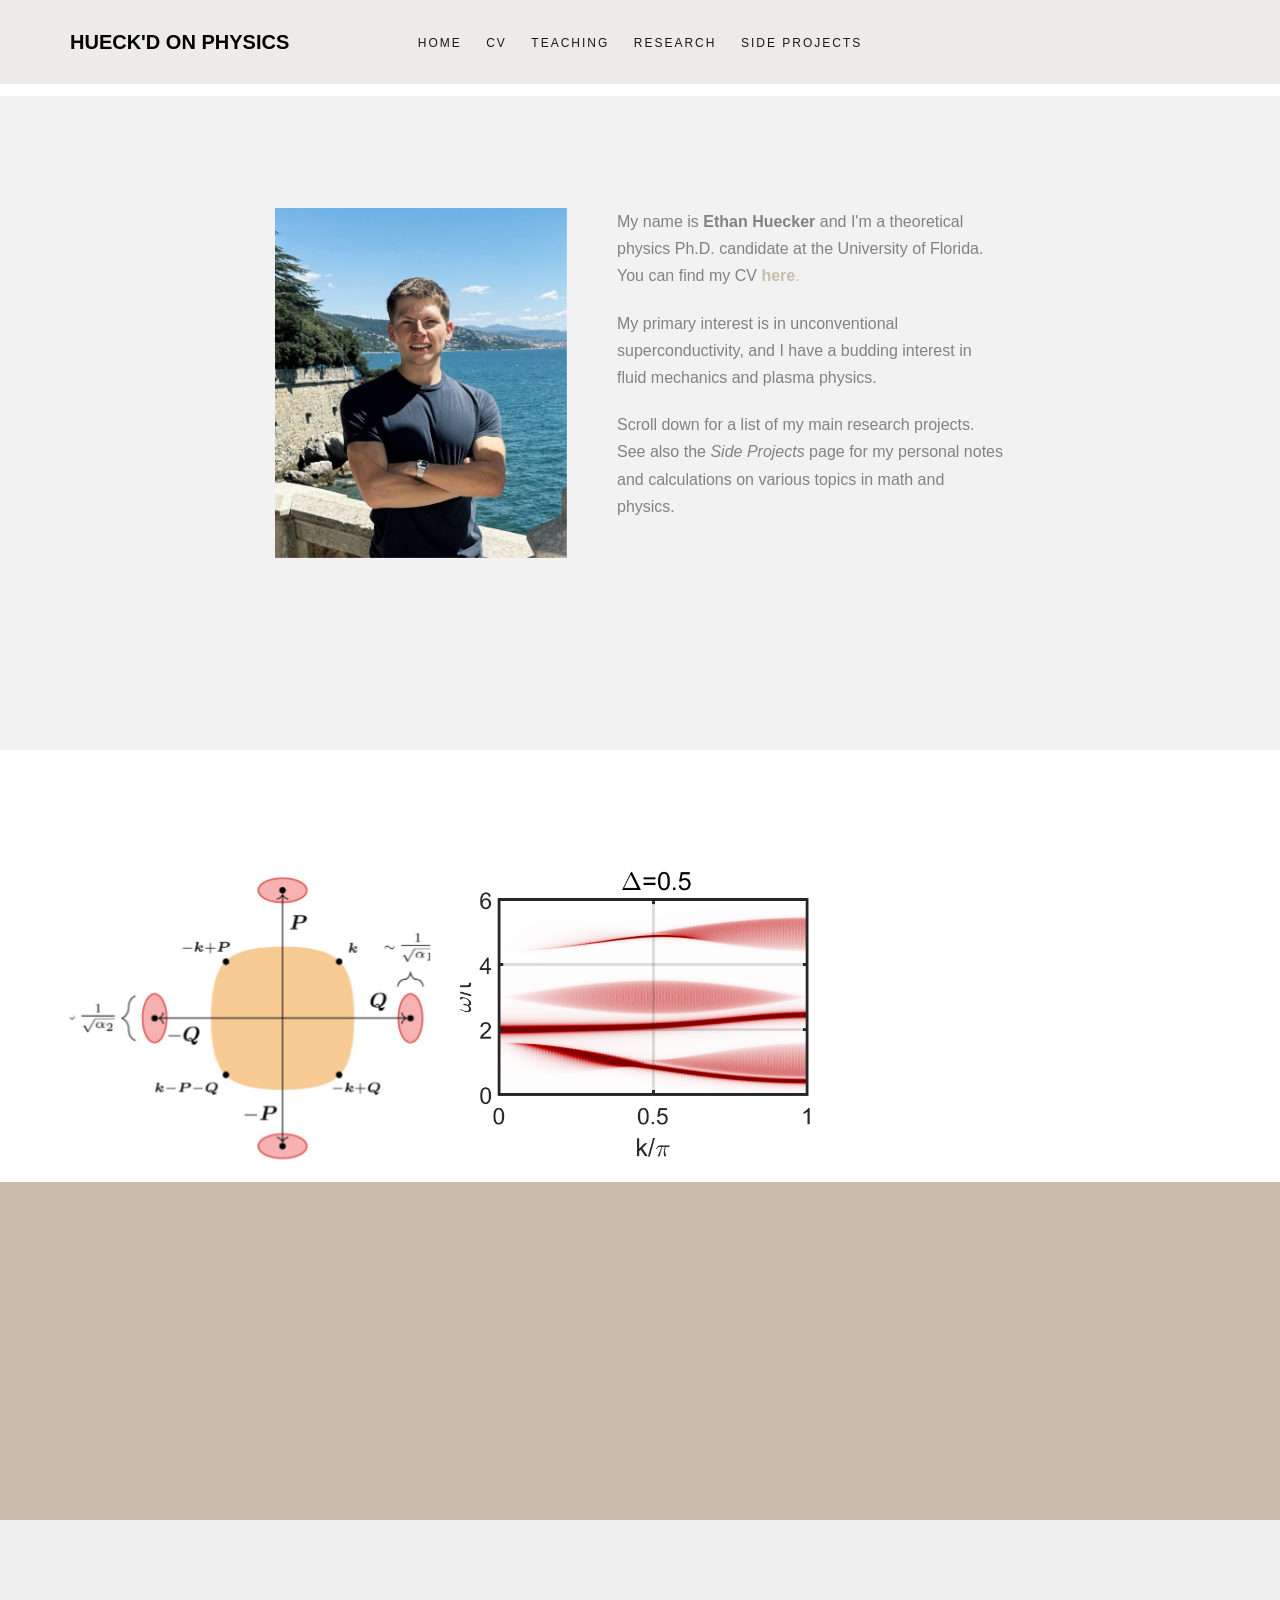
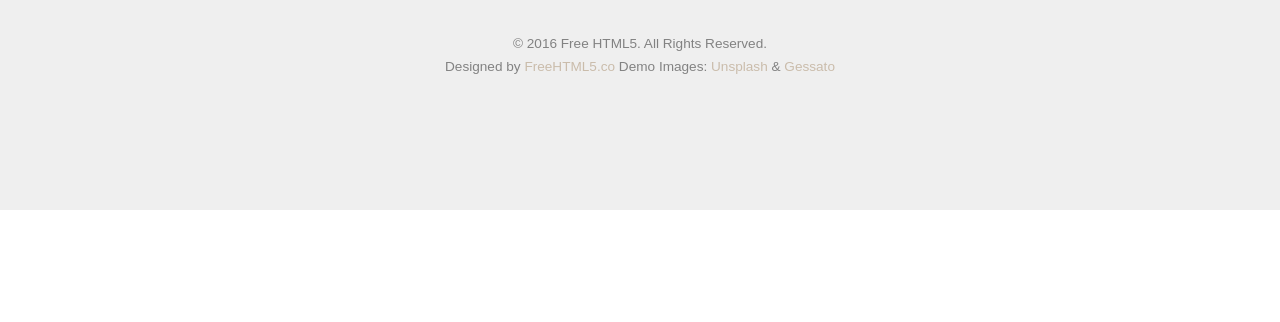
==== commit c773e51e: "Update index.html" ====
--- a/index.html
+++ b/index.html
@@ -71,7 +71,7 @@
 					<li><a href="cv.html">CV</a></li>
 					<li><a href="teaching.html">Teaching</a></li>
 					<li class="has-dropdown">
-						<a href="#">Main Projects</a>
+						<a href="#">Research</a>
 						<ul class="dropdown">
 							<li><a href="p2-vdwave4e.html">4e-SC from PDW</a></li>
 							<li><a href="p1-spinfrac.html">Spin Fractionalization Kondo</a></li>
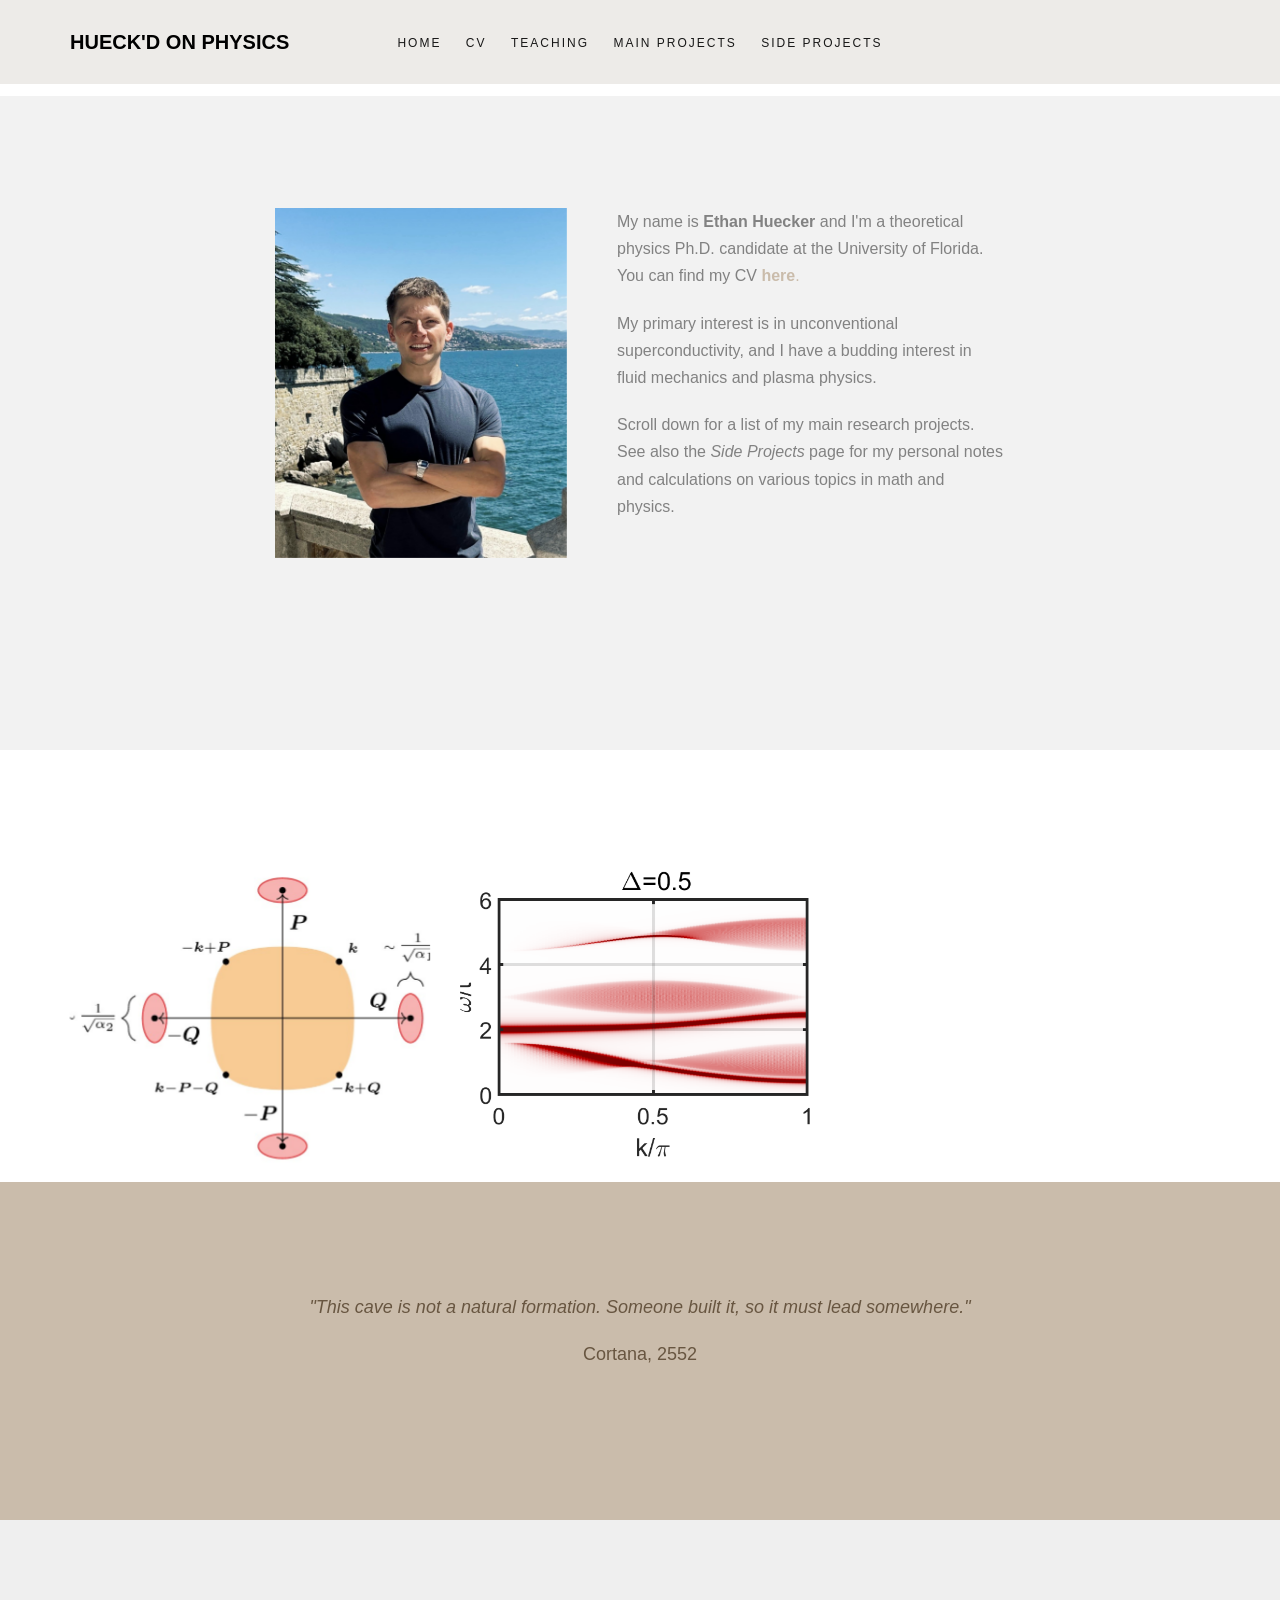
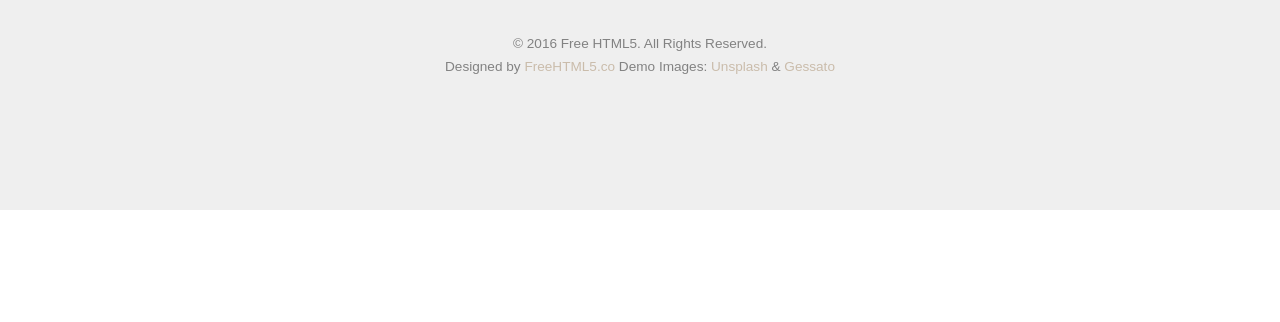
==== commit 62a39cc7: "Reformat index.html with proper HTML syntax" ====
--- a/index.html
+++ b/index.html
@@ -71,7 +71,7 @@
 					<li><a href="cv.html">CV</a></li>
 					<li><a href="teaching.html">Teaching</a></li>
 					<li class="has-dropdown">
-						<a href="#">Research</a>
+						<a href="#">Main Projects</a>
 						<ul class="dropdown">
 							<li><a href="p2-vdwave4e.html">4e-SC from PDW</a></li>
 							<li><a href="p1-spinfrac.html">Spin Fractionalization Kondo</a></li>
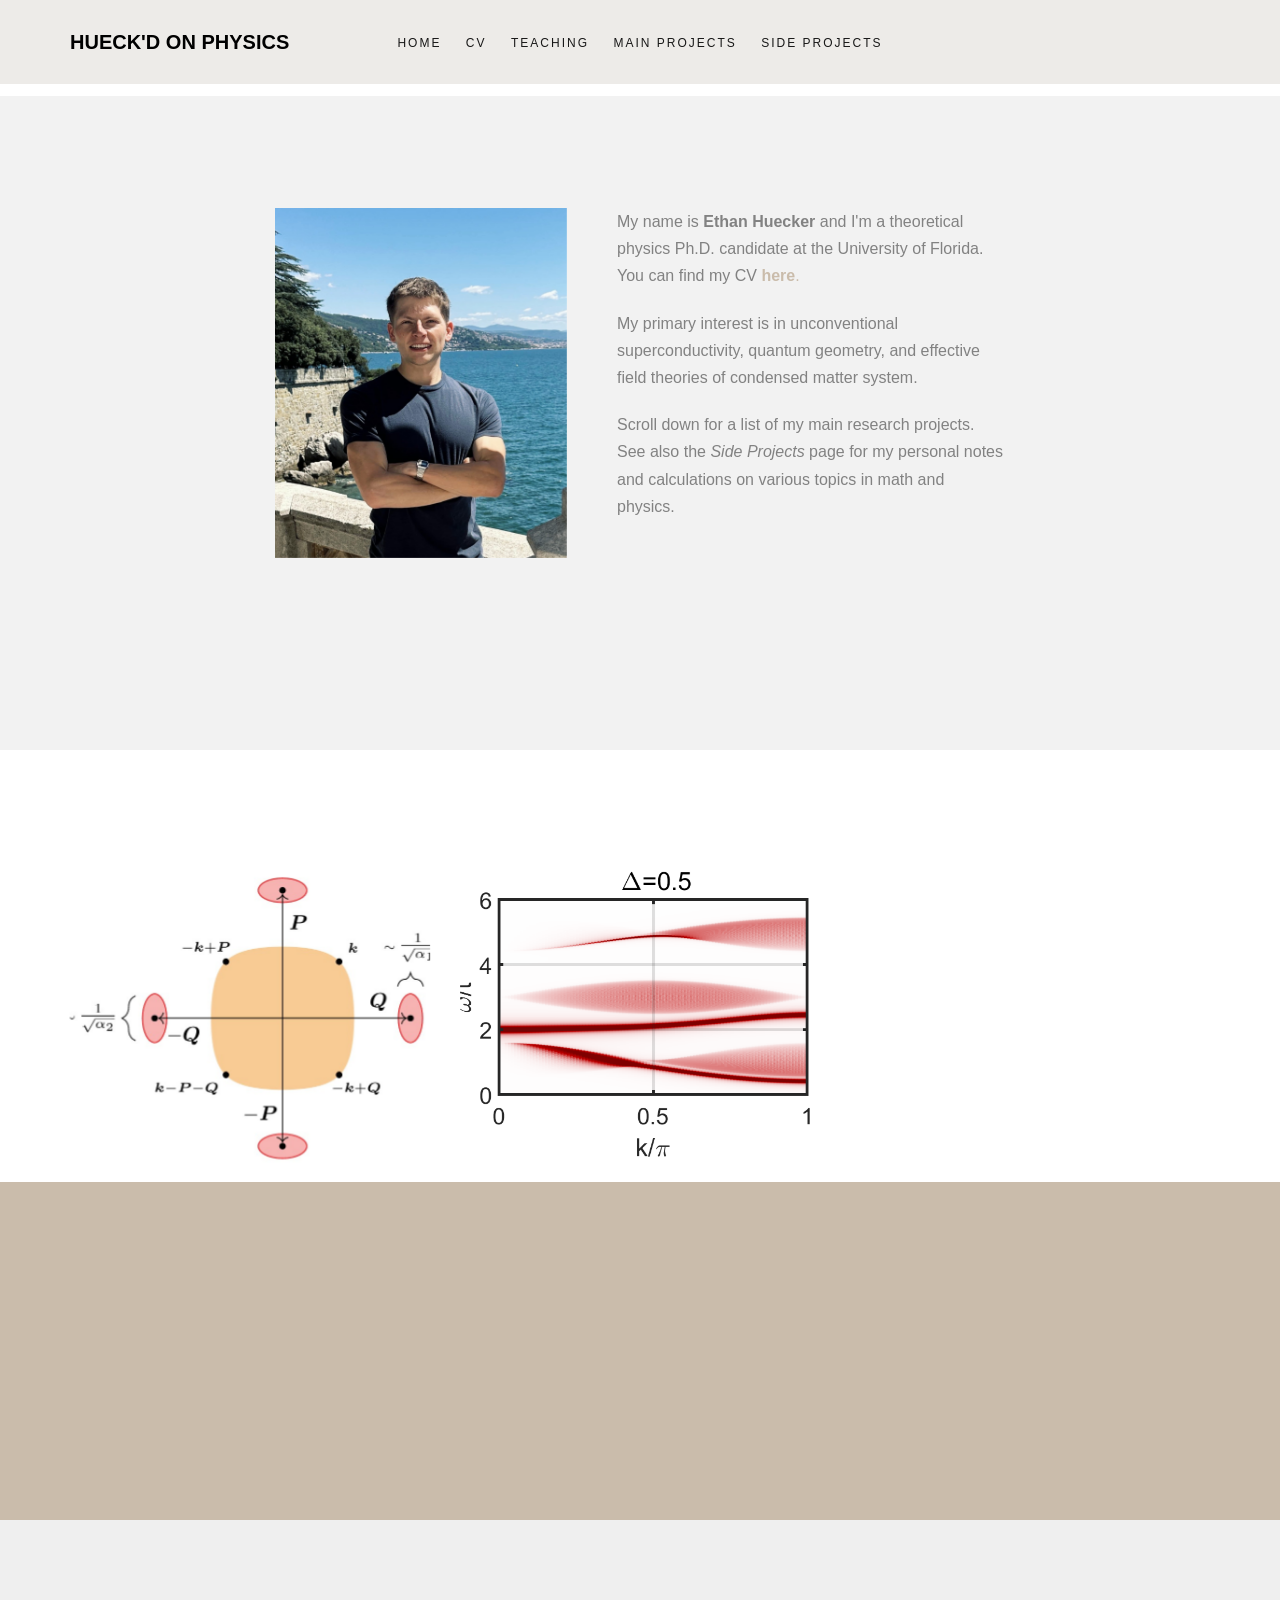
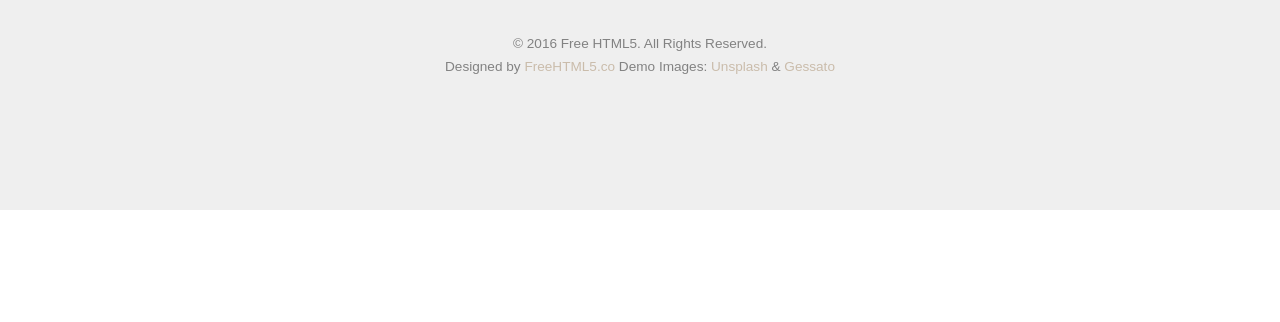
==== commit 514296f8: "Modify author description and research interests Updated author description and interests in index.h" ====
--- a/index.html
+++ b/index.html
@@ -103,7 +103,7 @@
 							<!--<span></span> -->
 							<!--<h3>Ethan Huecker</h3> -->
 							<p>My name is <b>Ethan Huecker</b> and I'm a theoretical physics Ph.D. candidate at the University of Florida. You can find my CV <a href="cv.html"><b>here</b>.</a></p>
-							<p>My primary interest is in unconventional superconductivity, and I have a budding interest in fluid mechanics and plasma physics. </p>
+							<p>My primary interest is in unconventional superconductivity, quantum geometry, and effective field theories of condensed matter system.  </p>
 							<!--<p><a href="cv.html" class="btn btn-primary btn-outline">CV</a></p>-->
 							<p>Scroll down for a list of my main research projects. See also the <i>Side Projects</i> page for my personal notes and calculations on various topics in math and physics.</p>
 
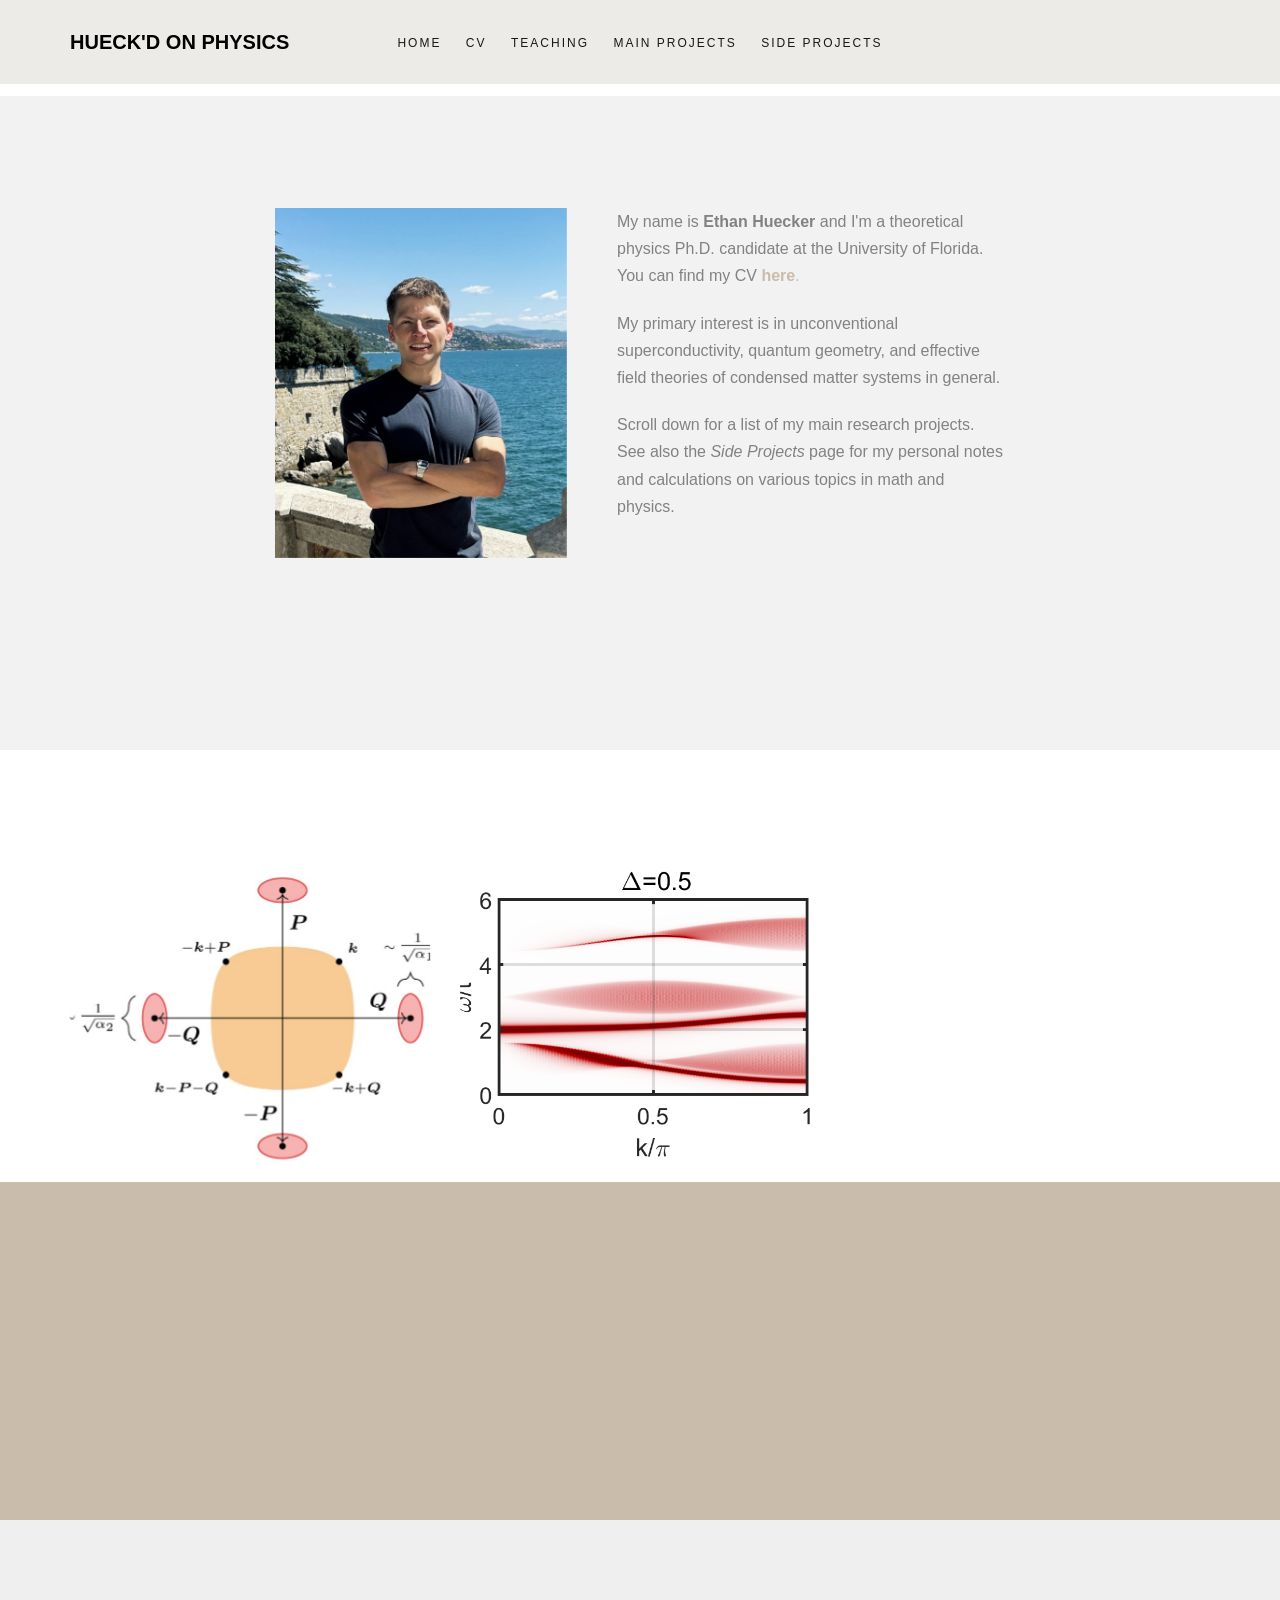
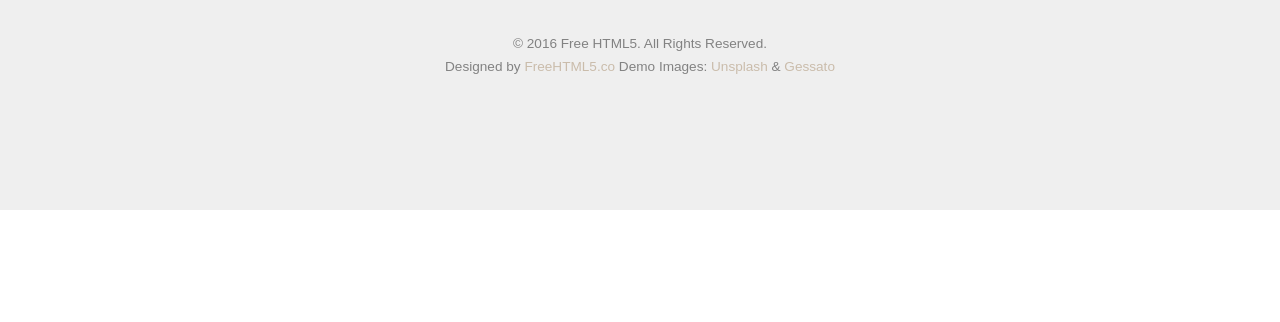
==== commit 194d99d1: "Restore index.html content from previous version" ====
--- a/index.html
+++ b/index.html
@@ -103,7 +103,7 @@
 							<!--<span></span> -->
 							<!--<h3>Ethan Huecker</h3> -->
 							<p>My name is <b>Ethan Huecker</b> and I'm a theoretical physics Ph.D. candidate at the University of Florida. You can find my CV <a href="cv.html"><b>here</b>.</a></p>
-							<p>My primary interest is in unconventional superconductivity, quantum geometry, and effective field theories of condensed matter system.  </p>
+							<p>My primary interest is in unconventional superconductivity, quantum geometry, and effective field theories of condensed matter systems in general.  </p>
 							<!--<p><a href="cv.html" class="btn btn-primary btn-outline">CV</a></p>-->
 							<p>Scroll down for a list of my main research projects. See also the <i>Side Projects</i> page for my personal notes and calculations on various topics in math and physics.</p>
 
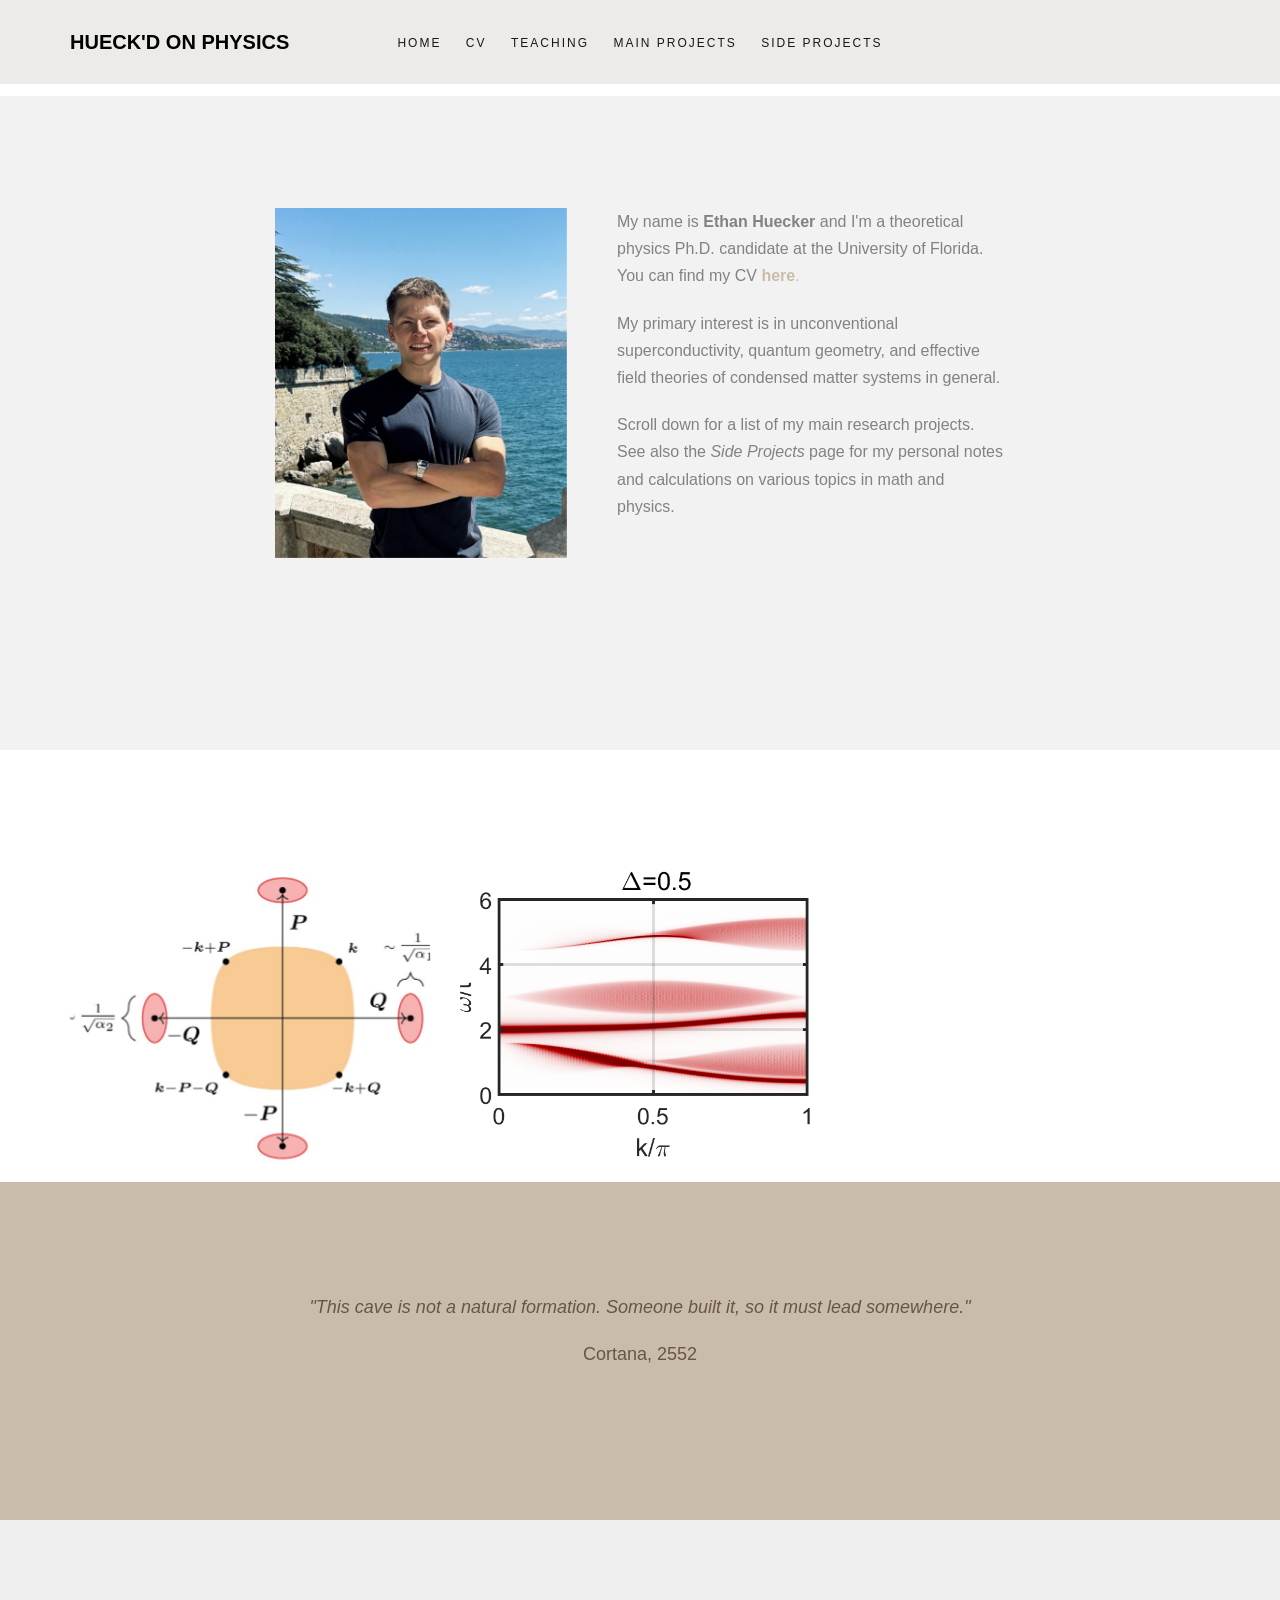
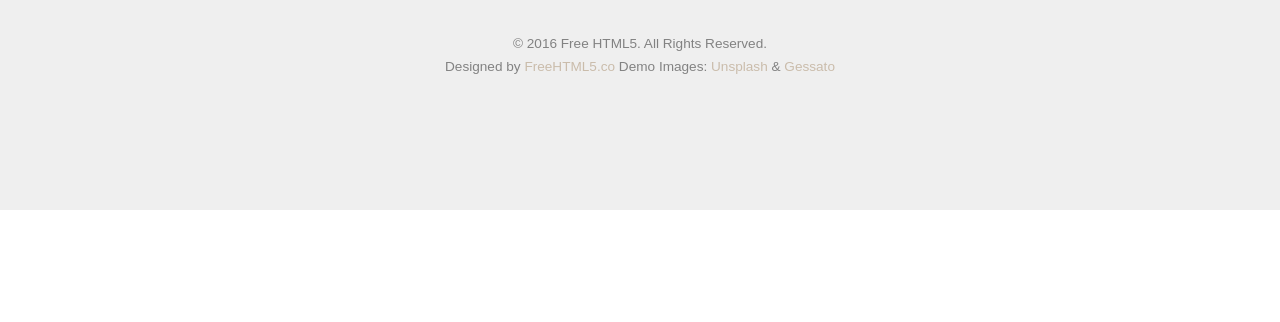
==== commit a3ba0596: "Update index.html" ====
--- a/index.html
+++ b/index.html
@@ -73,6 +73,7 @@
 					<li class="has-dropdown">
 						<a href="#">Main Projects</a>
 						<ul class="dropdown">
+							<li><a href="p3-dhva.html">Flat Band dHvA from Quantum Geometry</a></li>
 							<li><a href="p2-vdwave4e.html">4e-SC from PDW</a></li>
 							<li><a href="p1-spinfrac.html">Spin Fractionalization Kondo</a></li>
 						</ul>
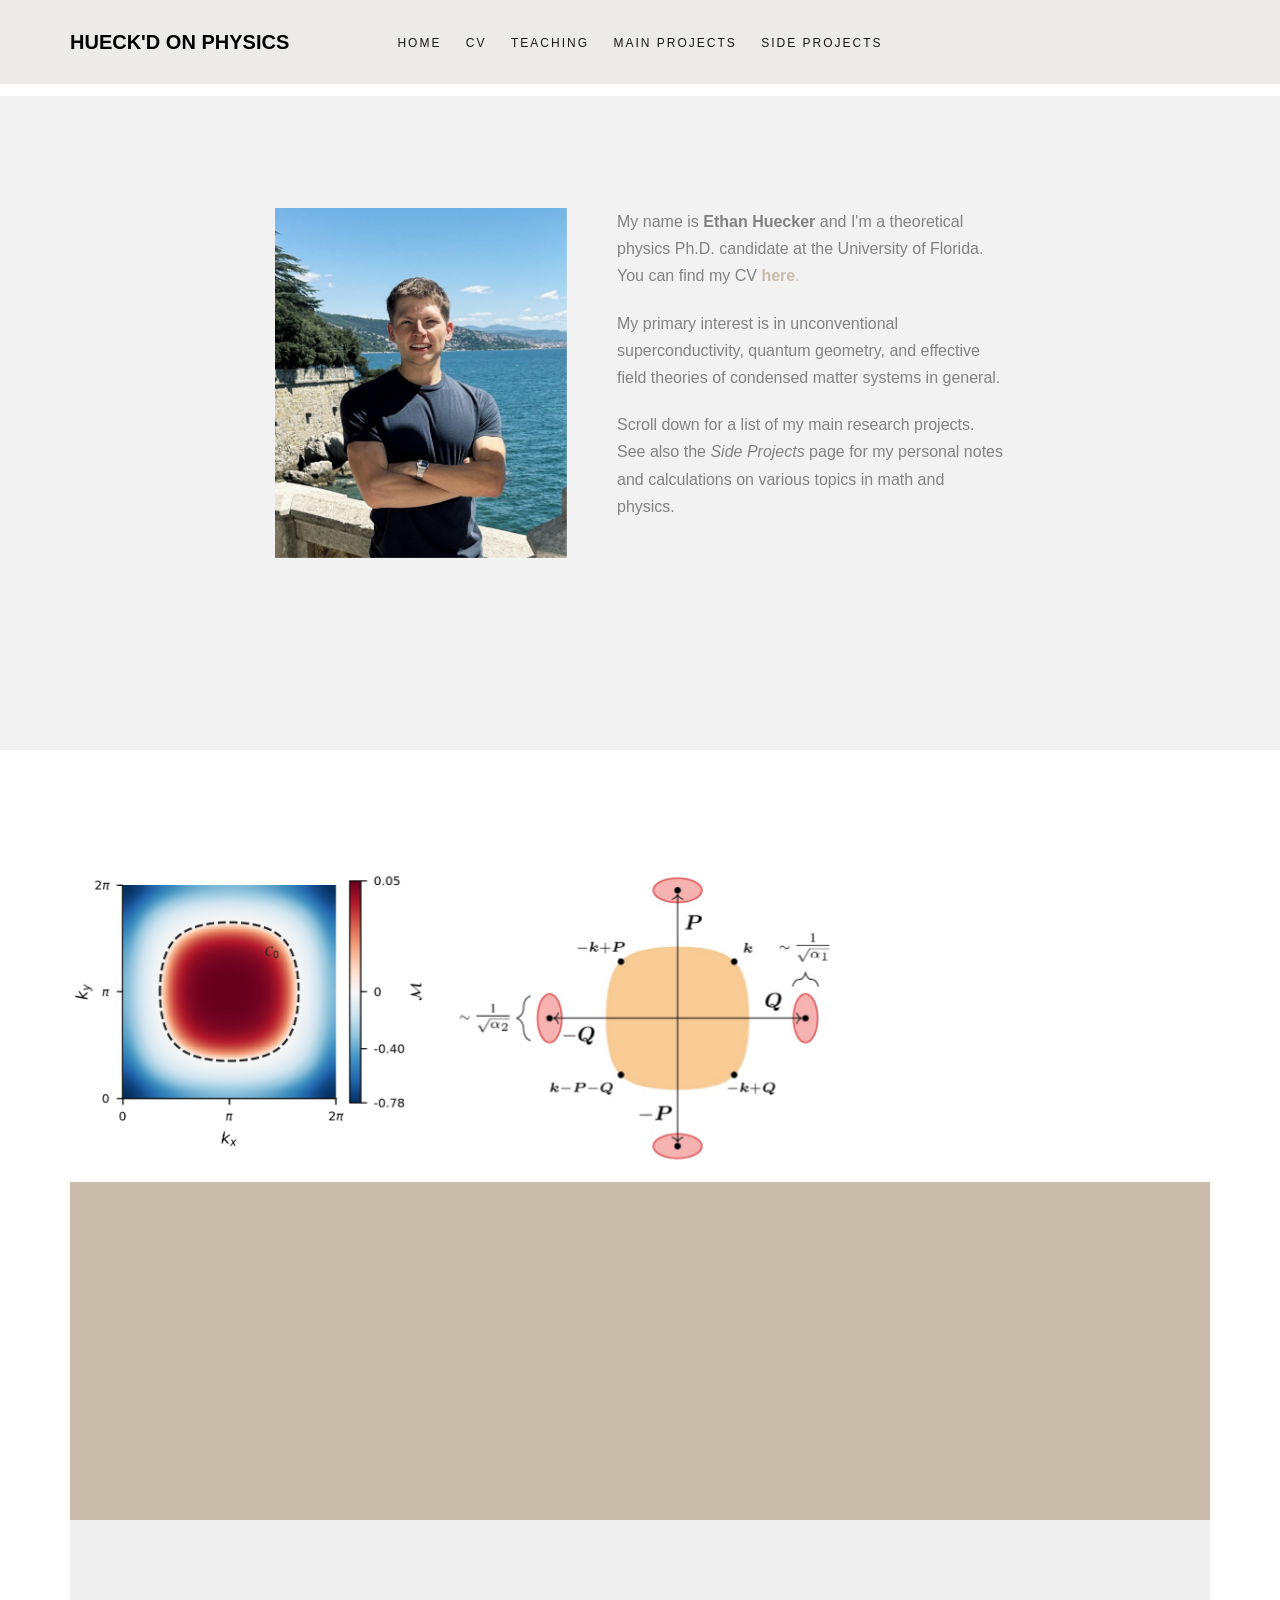
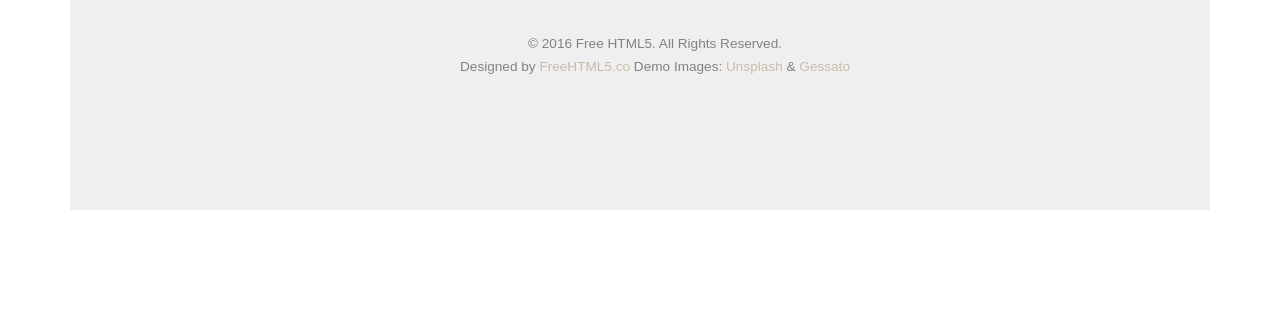
==== commit bb4f5021: "Restore index.html with original content" ====
--- a/index.html
+++ b/index.html
@@ -124,7 +124,19 @@
 
 	<div id="fh5co-work">
 		<div class="container">
-
+			<div class="row">
+				<div class="col-md-4 text-center animate-box">
+					<a class="work" href="p2-vdwave4e.html">
+						<div class="work-grid" style="background-image:url(images/fig_moment.png);">
+							<div class="inner">
+								<div class="desc">
+								<h3>Orbital magnetic susceptibility and de Haas–van Alphen effect of a flat band from quantum geometry</h3>
+								<h6>arxiv:2610.12193</h6>
+							</div>
+							</div>
+						</div>
+					</a>
+				</div>
 
 			<div class="row">
 				<div class="col-md-4 text-center animate-box">
